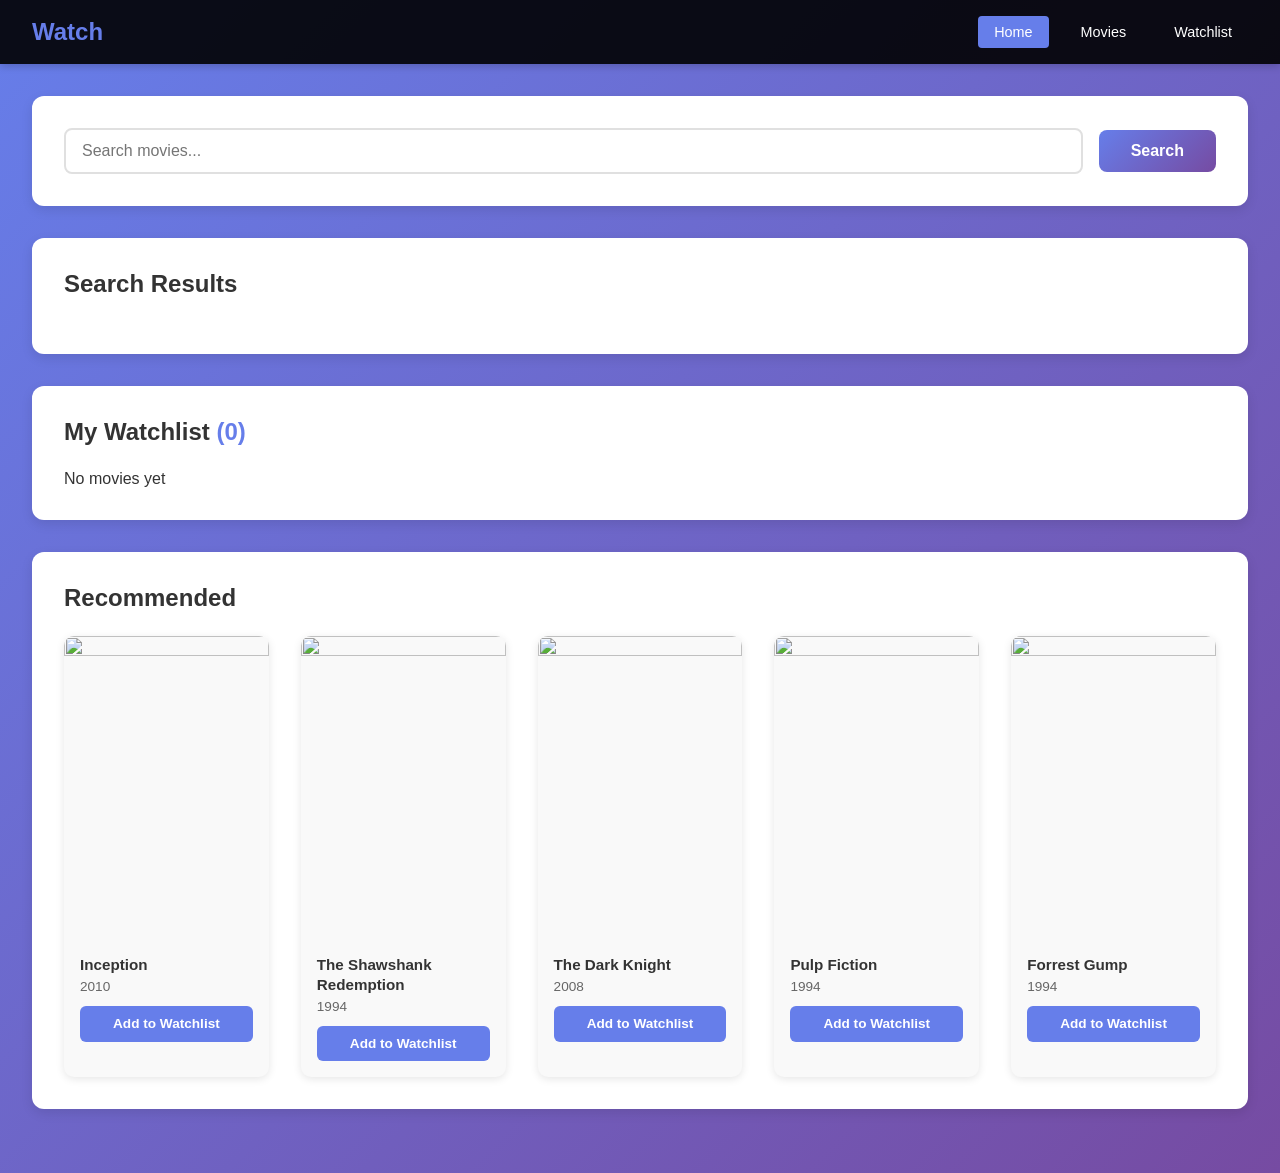
==== index.html @ d04237ae "update movie watchlist styles and functionality" ====
<!DOCTYPE html>
<html lang="en">
<head>
    <meta charset="UTF-8">
    <meta name="viewport" content="width=device-width, initial-scale=1.0">
    <title>Movie Watchlist</title>
    <link rel="stylesheet" href="style.css">
</head>
<body>

<nav id="navbar">
    <h1>Watch</h1>
    <div class="nav-left">
        <a class="nav-link active">Home</a>
        <a class="nav-link">Movies</a>
        <a class="nav-link">Watchlist</a>
    </div>
</nav>

<main class="content">
    <div class="search-section">
        <input type="text" id="searchInput" placeholder="Search movies...">
        <button id="searchBtn">Search</button>
    </div>

    <section>
        <h2>Search Results</h2>
        <div id="movieResultsContainer"></div>
    </section>

    <section>
        <h2>My Watchlist <span id="watchlistCount"></span></h2>
        <div id="watchlistContainer"></div>
    </section>

    <section>
        <h2>Recommended</h2>
        <div id="recommendedRow"></div>
    </section>
</main>

<div id="toast" class="toast">Added</div>

<script src="script.js"></script>

</body>
</html>
---- style.css ----
* {
    margin: 0;
    padding: 0;
    box-sizing: border-box;
}

body {
    font-family: Arial, sans-serif;
    background: linear-gradient(135deg, #667eea, #764ba2);
    color: #333;
    min-height: 100vh;
}

.hidden {
    display: none !important;
}

/* navbar */
#navbar {
    background: rgba(0, 0, 0, 0.9);
    padding: 1rem;
    display: flex;
    align-items: center;
    justify-content: space-between;
    gap: 1rem;
    box-shadow: 0 2px 8px rgba(0, 0, 0, 0.2);
    position: sticky;
    top: 0;
    z-index: 100;
    flex-wrap: wrap;
}

#navbar h1 {
    color: #667eea;
    font-size: 1.5rem;
    font-weight: bold;
}

.nav-left {
    display: flex;
    gap: 1rem;
    flex-wrap: wrap;
}

.nav-link {
    color: white;
    background: transparent;
    border: none;
    padding: 0.5rem 1rem;
    border-radius: 4px;
    cursor: pointer;
    font-size: 0.9rem;
    font-weight: 500;
    transition: 0.3s ease;
}

.nav-link:hover,
.nav-link.active {
    background: #667eea;
}

/* main content */
main.content {
    max-width: 1400px;
    width: 100%;
    margin: 0 auto;
    padding: 1rem;
}

/* search section */
.search-section {
    background: white;
    padding: 1.5rem;
    border-radius: 12px;
    box-shadow: 0 4px 12px rgba(0, 0, 0, 0.1);
    margin-bottom: 2rem;
    display: flex;
    flex-direction: column;
    gap: 1rem;
}

#searchInput {
    width: 100%;
    padding: 0.75rem 1rem;
    border: 2px solid #e0e0e0;
    border-radius: 8px;
    font-size: 1rem;
}

#searchInput:focus {
    outline: none;
    border-color: #667eea;
}

#searchBtn {
    width: 100%;
    padding: 0.875rem 1.5rem;
    background: linear-gradient(135deg, #667eea, #764ba2);
    color: white;
    border: none;
    border-radius: 8px;
    font-size: 1rem;
    font-weight: 600;
    cursor: pointer;
}

#searchBtn:hover {
    opacity: 0.9;
}

/* loading spinner */
.loading-spinner {
    display: flex;
    flex-direction: column;
    align-items: center;
    gap: 1rem;
    padding: 2rem;
}

.spinner {
    width: 40px;
    height: 40px;
    border: 4px solid #f0f0f0;
    border-top-color: #667eea;
    border-radius: 50%;
    animation: spin 1s linear infinite;
}

@keyframes spin {
    to { transform: rotate(360deg); }
}

.loading-spinner p {
    color: #888;
}

/* error message */
.error-message {
    background: #fee;
    color: #c33;
    padding: 1rem;
    border-radius: 8px;
    border-left: 4px solid #c33;
}

/* sections */
section {
    background: white;
    padding: 1.5rem;
    border-radius: 12px;
    box-shadow: 0 4px 12px rgba(0, 0, 0, 0.1);
    margin-bottom: 2rem;
}

section h2 {
    font-size: 1.5rem;
    color: #333;
    margin-bottom: 1.5rem;
    font-weight: 600;
}

#watchlistCount {
    color: #667eea;
}

/* movie grid */
#movieResultsContainer,
#watchlistContainer,
#recommendedRow {
    display: grid;
    grid-template-columns: repeat(auto-fill, minmax(150px, 1fr));
    gap: 1.5rem;
}

/* movie card */
.movie-card {
    background: #f9f9f9;
    border-radius: 10px;
    overflow: hidden;
    box-shadow: 0 2px 8px rgba(0, 0, 0, 0.1);
    transition: 0.3s ease;
    display: flex;
    flex-direction: column;
}

.movie-card:hover {
    transform: translateY(-5px);
    box-shadow: 0 8px 20px rgba(0, 0, 0, 0.15);
}

.movie-card img {
    width: 100%;
    aspect-ratio: 2 / 3;
    object-fit: cover;
}

.movie-card h3 {
    padding: 0.75rem 1rem 0;
    color: #333;
    font-size: 0.95rem;
    line-height: 1.3;
    font-weight: bold;
}

.movie-card p {
    padding: 0 1rem;
    color: #666;
    font-size: 0.85rem;
    margin-top: 0.25rem;
}

.movie-card button {
    margin: 0.75rem 1rem 1rem;
    padding: 0.65rem;
    background: #667eea;
    color: white;
    border: none;
    border-radius: 6px;
    font-size: 0.85rem;
    font-weight: 600;
    cursor: pointer;
}

.movie-card button:hover:not(:disabled) {
    background: #5a67d8;
}

.movie-card button:disabled {
    background: #ccc;
    cursor: not-allowed;
}

/* toast notification */
.toast {
    position: fixed;
    bottom: 1rem;
    right: 1rem;
    left: 1rem;
    background: #333;
    color: white;
    padding: 0.75rem;
    border-radius: 8px;
    text-align: center;
    font-weight: 600;
    opacity: 0;
    pointer-events: none;
    z-index: 1000;
    transition: opacity 0.3s;
}

.toast.show {
    opacity: 1;
}

/* responsive - tablet */
@media (min-width: 768px) {
    #navbar {
        padding: 1rem 2rem;
    }
    
    main.content {
        padding: 1.5rem;
    }
    
    .search-section {
        flex-direction: row;
        align-items: center;
        padding: 1.5rem;
    }
    
    #searchInput {
        margin-bottom: 0;
    }
    
    #searchBtn {
        width: auto;
        padding: 0.75rem 2rem;
    }
    
    #movieResultsContainer,
    #watchlistContainer,
    #recommendedRow {
        grid-template-columns: repeat(auto-fill, minmax(180px, 1fr));
        gap: 1.5rem;
    }
    
    .toast {
        bottom: 1.5rem;
        right: 1.5rem;
        left: auto;
        padding: 0.75rem 1.5rem;
    }
}

/* responsive - desktop */
@media (min-width: 1024px) {
    main.content {
        padding: 2rem;
    }
    
    .search-section {
        padding: 2rem;
    }
    
    section {
        padding: 2rem;
    }
    
    #movieResultsContainer,
    #watchlistContainer,
    #recommendedRow {
        grid-template-columns: repeat(auto-fill, minmax(200px, 1fr));
        gap: 2rem;
    }
}

/* responsive - mobile */
@media (max-width: 480px) {
    #navbar h1 {
        font-size: 1.2rem;
    }
    
    .nav-link {
        padding: 0.4rem 0.8rem;
        font-size: 0.8rem;
    }
    
    main.content {
        padding: 0.75rem;
    }
    
    .search-section {
        padding: 1rem;
    }
    
    section {
        padding: 1rem;
    }
    
    section h2 {
        font-size: 1.2rem;
        margin-bottom: 1rem;
    }
    
    #movieResultsContainer,
    #watchlistContainer,
    #recommendedRow {
        grid-template-columns: repeat(auto-fill, minmax(130px, 1fr));
        gap: 1rem;
    }
    
    .movie-card h3 {
        font-size: 0.8rem;
        padding: 0.5rem 0.5rem 0;
    }
    
    .movie-card p {
        font-size: 0.7rem;
        padding: 0 0.5rem;
    }
    
    .movie-card button {
        margin: 0.5rem;
        padding: 0.5rem;
        font-size: 0.7rem;
    }
}
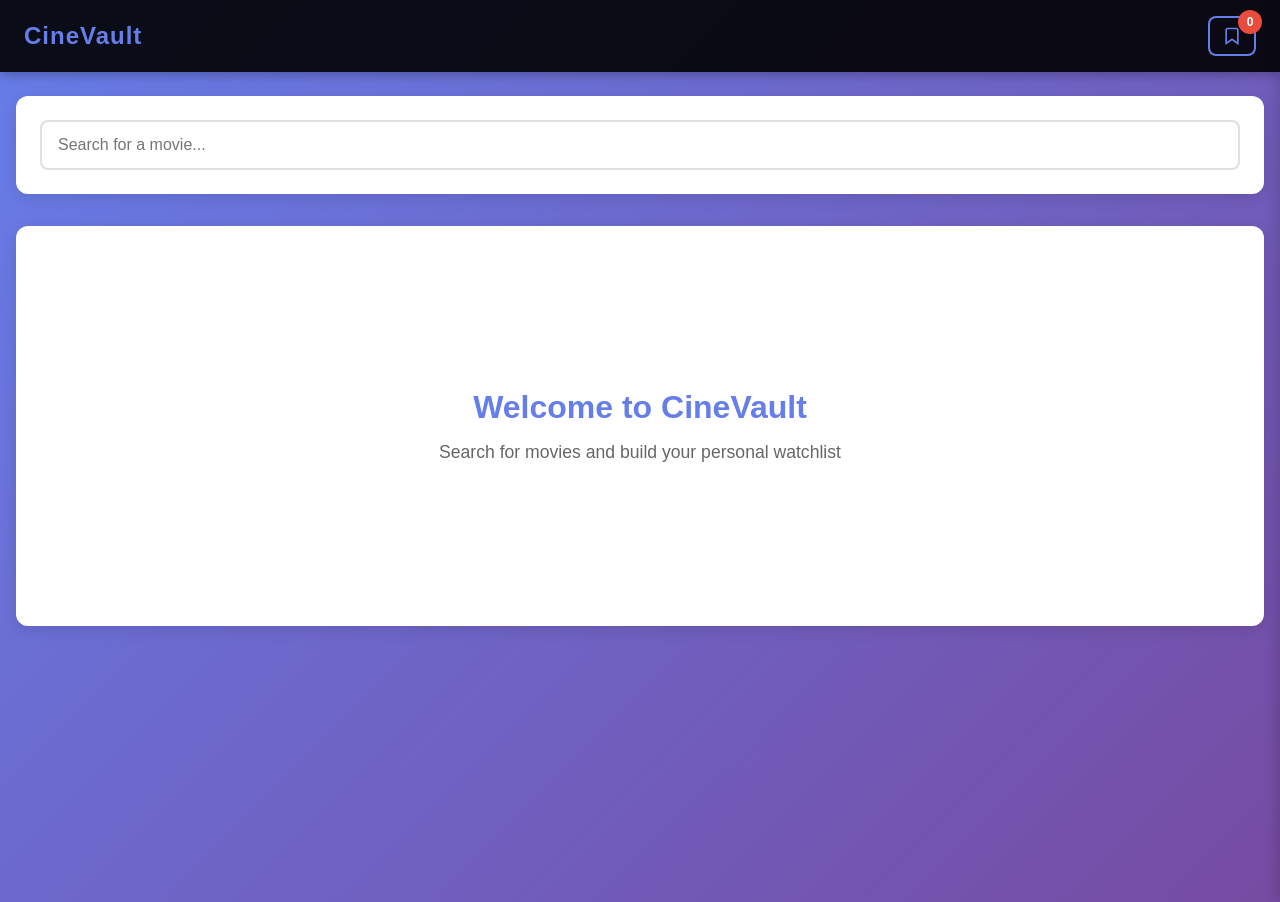
==== commit 9448b925: "update: improve html, css and javascript functionality" ====
--- a/index.html
+++ b/index.html
@@ -3,45 +3,156 @@
 <head>
     <meta charset="UTF-8">
     <meta name="viewport" content="width=device-width, initial-scale=1.0">
-    <title>Movie Watchlist</title>
+    <title>CineVault - Movie Watchlist</title>
     <link rel="stylesheet" href="style.css">
 </head>
 <body>
 
+<!-- Navigation Bar -->
 <nav id="navbar">
-    <h1>Watch</h1>
-    <div class="nav-left">
-        <a class="nav-link active">Home</a>
-        <a class="nav-link">Movies</a>
-        <a class="nav-link">Watchlist</a>
+    <div class="nav-container">
+        <h1 class="logo">CineVault</h1>
+        <button id="wlNavBtn" class="nav-wl-btn" title="Open Watchlist">
+            <svg viewBox="0 0 24 24" fill="none" stroke="currentColor" stroke-width="2" width="20" height="20">
+                <path d="M19 21l-7-5-7 5V5a2 2 0 0 1 2-2h10a2 2 0 0 1 2 2z"/>
+            </svg>
+            <span id="navWlCount" class="wl-badge">0</span>
+        </button>
     </div>
 </nav>
 
-<main class="content">
-    <div class="search-section">
-        <input type="text" id="searchInput" placeholder="Search movies...">
-        <button id="searchBtn">Search</button>
+<!-- Mobile Backdrop -->
+<div id="mobBackdrop" class="hidden"></div>
+
+<!-- Main Content -->
+<main class="container">
+    <!-- Search Section -->
+    <div class="search-wrap">
+        <div class="search-box">
+            <input type="text" id="searchInput" placeholder="Search for a movie..." />
+            <button id="clearBtn" class="clear-btn hidden" title="Clear search">✕</button>
+        </div>
+        
+        <!-- Results Bar with Sort -->
+        <div id="resultsBar" class="results-bar hidden">
+            <span id="resultsCount"></span>
+            <select id="sortSelect" class="sort-select">
+                <option value="default">Default</option>
+                <option value="year-desc">Newest First</option>
+                <option value="year-asc">Oldest First</option>
+                <option value="az">A → Z</option>
+                <option value="za">Z → A</option>
+            </select>
+        </div>
     </div>
 
-    <section>
-        <h2>Search Results</h2>
-        <div id="movieResultsContainer"></div>
-    </section>
+    <!-- Loader -->
+    <div id="loader" class="loader hidden">
+        <div class="spinner"></div>
+        <p>Loading...</p>
+    </div>
 
-    <section>
-        <h2>My Watchlist <span id="watchlistCount"></span></h2>
-        <div id="watchlistContainer"></div>
-    </section>
+    <!-- Error Box -->
+    <div id="errorBox" class="error-box hidden">
+        <p id="errorText"></p>
+    </div>
 
-    <section>
-        <h2>Recommended</h2>
-        <div id="recommendedRow"></div>
-    </section>
+    <!-- Landing Wrap (Welcome content) -->
+    <div id="landingWrap" class="landing-wrap">
+        <div class="landing-content">
+            <h2>Welcome to CineVault</h2>
+            <p>Search for movies and build your personal watchlist</p>
+        </div>
+    </div>
+
+    <!-- No Results Message -->
+    <div id="noResults" class="no-results hidden">
+        <p>No movies found. Try searching for something else.</p>
+    </div>
+
+    <!-- Movies Grid -->
+    <div id="moviesGrid" class="movies-grid"></div>
 </main>
 
-<div id="toast" class="toast">Added</div>
+<!-- Watchlist Sidebar -->
+<aside id="wlSidebar" class="wl-sidebar">
+    <div class="wl-header">
+        <h2>My Watchlist <span id="wlCount" class="count">0</span></h2>
+        <button class="close-btn" onclick="document.getElementById('wlNavBtn').click()" title="Close">✕</button>
+    </div>
+    
+    <div id="wlEmptyState" class="wl-empty-state">
+        <p>🎬</p>
+        <p>No movies in your watchlist yet</p>
+    </div>
+
+    <ul id="wlList" class="wl-list"></ul>
+
+    <div id="wlActions" class="wl-actions hidden">
+        <button id="randomBtn" class="btn btn-secondary">🎲 Random Pick</button>
+        <button id="clearAllBtn" class="btn btn-danger">Clear All</button>
+    </div>
+</aside>
+
+<!-- Detail Modal -->
+<div id="detailOverlay" class="modal-overlay hidden">
+    <div class="modal modal-lg">
+        <!-- Skeleton Loader -->
+        <div id="detailSkeleton" class="detail-skeleton">
+            <div class="skeleton skeleton-poster"></div>
+            <div class="skeleton skeleton-title"></div>
+            <div class="skeleton skeleton-text"></div>
+        </div>
+
+        <!-- Detail Body -->
+        <div id="detailBody" class="detail-body hidden">
+            <button id="detailCloseBtn" class="modal-close" title="Close">✕</button>
+            
+            <div class="detail-header">
+                <img id="dPoster" class="detail-poster" alt="Movie Poster" />
+                <div class="detail-info">
+                    <h2 id="dTitle"></h2>
+                    <div id="dChips" class="chips"></div>
+                </div>
+            </div>
+
+            <div id="dScoreRow" class="score-row"></div>
+
+            <div class="detail-section">
+                <h3>Genres</h3>
+                <div id="dGenres" class="genres"></div>
+            </div>
+
+            <div class="detail-section">
+                <h3>Plot</h3>
+                <p id="dPlot" class="plot"></p>
+            </div>
+
+            <div id="dCrew" class="crew-section"></div>
+
+            <div class="detail-actions">
+                <button id="detailWlBtn" class="btn btn-primary">Add to Watchlist</button>
+            </div>
+        </div>
+    </div>
+</div>
+
+<!-- Random Movie Modal -->
+<div id="randomOverlay" class="modal-overlay hidden">
+    <div class="modal modal-sm">
+        <button id="randomCloseBtn" class="modal-close" title="Close">✕</button>
+        <div class="random-content">
+            <img id="rPoster" class="random-poster" alt="Movie Poster" />
+            <h2 id="rTitle"></h2>
+            <p id="rYear" class="year"></p>
+            <div class="random-actions">
+                <button id="randomAgainBtn" class="btn btn-secondary">Try Another</button>
+                <button class="btn btn-primary" onclick="document.getElementById('detailOverlay').classList.contains('hidden') || document.getElementById('randomCloseBtn').click()">Details</button>
+            </div>
+        </div>
+    </div>
+</div>
 
 <script src="script.js"></script>
-
 </body>
 </html>
--- a/style.css
+++ b/style.css
@@ -4,124 +4,220 @@
     box-sizing: border-box;
 }
 
+:root {
+    --primary: #667eea;
+    --secondary: #764ba2;
+    --dark: #1a1a1a;
+    --light: #f5f5f5;
+    --border: #e0e0e0;
+    --text: #333;
+    --text-light: #666;
+    --danger: #e74c3c;
+    --success: #27ae60;
+}
+
+html {
+    scroll-behavior: smooth;
+}
+
 body {
-    font-family: Arial, sans-serif;
-    background: linear-gradient(135deg, #667eea, #764ba2);
-    color: #333;
+    font-family: -apple-system, BlinkMacSystemFont, 'Segoe UI', Roboto, 'Helvetica Neue', Arial, sans-serif;
+    background: linear-gradient(135deg, var(--primary), var(--secondary));
+    color: var(--text);
     min-height: 100vh;
+    overflow-x: hidden;
 }
 
 .hidden {
     display: none !important;
 }
 
-/* navbar */
+/* ========== NAVBAR ========== */
 #navbar {
     background: rgba(0, 0, 0, 0.9);
-    padding: 1rem;
-    display: flex;
-    align-items: center;
-    justify-content: space-between;
-    gap: 1rem;
-    box-shadow: 0 2px 8px rgba(0, 0, 0, 0.2);
+    padding: 1rem 1.5rem;
+    box-shadow: 0 2px 12px rgba(0, 0, 0, 0.3);
     position: sticky;
     top: 0;
     z-index: 100;
-    flex-wrap: wrap;
-}
-
-#navbar h1 {
-    color: #667eea;
+}
+
+.nav-container {
+    max-width: 1400px;
+    margin: 0 auto;
+    display: flex;
+    align-items: center;
+    justify-content: space-between;
+}
+
+.logo {
+    color: var(--primary);
     font-size: 1.5rem;
     font-weight: bold;
-}
-
-.nav-left {
-    display: flex;
-    gap: 1rem;
-    flex-wrap: wrap;
-}
-
-.nav-link {
+    letter-spacing: 1px;
+}
+
+.nav-wl-btn {
+    background: transparent;
+    border: 2px solid var(--primary);
+    color: var(--primary);
+    padding: 0.5rem 0.75rem;
+    border-radius: 8px;
+    cursor: pointer;
+    display: flex;
+    align-items: center;
+    gap: 0.5rem;
+    font-weight: 600;
+    transition: all 0.3s ease;
+    position: relative;
+}
+
+.nav-wl-btn:hover {
+    background: var(--primary);
     color: white;
-    background: transparent;
-    border: none;
-    padding: 0.5rem 1rem;
-    border-radius: 4px;
-    cursor: pointer;
-    font-size: 0.9rem;
-    font-weight: 500;
-    transition: 0.3s ease;
-}
-
-.nav-link:hover,
-.nav-link.active {
-    background: #667eea;
-}
-
-/* main content */
-main.content {
+}
+
+.wl-badge {
+    position: absolute;
+    top: -8px;
+    right: -8px;
+    background: var(--danger);
+    color: white;
+    border-radius: 50%;
+    width: 24px;
+    height: 24px;
+    display: flex;
+    align-items: center;
+    justify-content: center;
+    font-size: 0.75rem;
+    font-weight: bold;
+}
+
+/* ========== MOBILE BACKDROP ========== */
+#mobBackdrop {
+    position: fixed;
+    top: 0;
+    left: 0;
+    right: 0;
+    bottom: 0;
+    background: rgba(0, 0, 0, 0.5);
+    z-index: 200;
+    display: none;
+}
+
+#mobBackdrop:not(.hidden) {
+    display: block;
+}
+
+/* ========== MAIN CONTAINER ========== */
+.container {
     max-width: 1400px;
-    width: 100%;
     margin: 0 auto;
-    padding: 1rem;
-}
-
-/* search section */
-.search-section {
+    padding: 1.5rem 1rem;
+    min-height: calc(100vh - 70px);
+}
+
+/* ========== SEARCH SECTION ========== */
+.search-wrap {
     background: white;
     padding: 1.5rem;
     border-radius: 12px;
-    box-shadow: 0 4px 12px rgba(0, 0, 0, 0.1);
+    box-shadow: 0 4px 16px rgba(0, 0, 0, 0.1);
     margin-bottom: 2rem;
-    display: flex;
-    flex-direction: column;
-    gap: 1rem;
+}
+
+.search-box {
+    position: relative;
+    display: flex;
+    gap: 0.5rem;
+    align-items: center;
 }
 
 #searchInput {
-    width: 100%;
-    padding: 0.75rem 1rem;
-    border: 2px solid #e0e0e0;
+    flex: 1;
+    padding: 0.875rem 1rem;
+    border: 2px solid var(--border);
     border-radius: 8px;
     font-size: 1rem;
+    font-family: inherit;
+    transition: border-color 0.3s;
 }
 
 #searchInput:focus {
     outline: none;
-    border-color: #667eea;
-}
-
-#searchBtn {
-    width: 100%;
-    padding: 0.875rem 1.5rem;
-    background: linear-gradient(135deg, #667eea, #764ba2);
-    color: white;
+    border-color: var(--primary);
+    box-shadow: 0 0 0 3px rgba(102, 126, 234, 0.1);
+}
+
+.clear-btn {
+    background: transparent;
     border: none;
-    border-radius: 8px;
-    font-size: 1rem;
+    color: var(--text-light);
+    font-size: 1.25rem;
+    cursor: pointer;
+    padding: 0.5rem;
+    border-radius: 4px;
+    transition: all 0.3s;
+}
+
+.clear-btn:hover {
+    background: var(--light);
+    color: var(--text);
+}
+
+/* ========== RESULTS BAR ========== */
+.results-bar {
+    display: flex;
+    justify-content: space-between;
+    align-items: center;
+    gap: 1rem;
+    margin-top: 1rem;
+    padding-top: 1rem;
+    border-top: 1px solid var(--border);
+}
+
+#resultsCount {
+    color: var(--text-light);
+}
+
+#resultsCount strong {
+    color: var(--primary);
     font-weight: 600;
+}
+
+.sort-select {
+    padding: 0.625rem 0.875rem;
+    border: 2px solid var(--border);
+    border-radius: 6px;
+    background: white;
+    color: var(--text);
     cursor: pointer;
-}
-
-#searchBtn:hover {
-    opacity: 0.9;
-}
-
-/* loading spinner */
-.loading-spinner {
+    font-family: inherit;
+    font-size: 0.95rem;
+    transition: border-color 0.3s;
+}
+
+.sort-select:hover,
+.sort-select:focus {
+    border-color: var(--primary);
+    outline: none;
+}
+
+/* ========== LOADER ========== */
+#loader {
     display: flex;
     flex-direction: column;
     align-items: center;
+    justify-content: center;
     gap: 1rem;
-    padding: 2rem;
+    padding: 3rem;
 }
 
 .spinner {
-    width: 40px;
-    height: 40px;
-    border: 4px solid #f0f0f0;
-    border-top-color: #667eea;
+    width: 48px;
+    height: 48px;
+    border: 4px solid rgba(102, 126, 234, 0.2);
+    border-top-color: var(--primary);
     border-radius: 50%;
     animation: spin 1s linear infinite;
 }
@@ -130,238 +226,809 @@
     to { transform: rotate(360deg); }
 }
 
-.loading-spinner p {
-    color: #888;
-}
-
-/* error message */
-.error-message {
+/* ========== ERROR BOX ========== */
+.error-box {
     background: #fee;
     color: #c33;
     padding: 1rem;
     border-radius: 8px;
     border-left: 4px solid #c33;
-}
-
-/* sections */
-section {
+    margin-bottom: 1.5rem;
+}
+
+/* ========== LANDING WRAP ========== */
+.landing-wrap {
+    display: flex;
+    align-items: center;
+    justify-content: center;
+    min-height: 400px;
     background: white;
-    padding: 1.5rem;
     border-radius: 12px;
-    box-shadow: 0 4px 12px rgba(0, 0, 0, 0.1);
-    margin-bottom: 2rem;
-}
-
-section h2 {
-    font-size: 1.5rem;
-    color: #333;
-    margin-bottom: 1.5rem;
-    font-weight: 600;
-}
-
-#watchlistCount {
-    color: #667eea;
-}
-
-/* movie grid */
-#movieResultsContainer,
-#watchlistContainer,
-#recommendedRow {
+    box-shadow: 0 4px 16px rgba(0, 0, 0, 0.1);
+}
+
+.landing-content {
+    text-align: center;
+}
+
+.landing-content h2 {
+    font-size: 2rem;
+    color: var(--primary);
+    margin-bottom: 1rem;
+}
+
+.landing-content p {
+    font-size: 1.1rem;
+    color: var(--text-light);
+}
+
+/* ========== NO RESULTS ========== */
+.no-results {
+    background: white;
+    border-radius: 12px;
+    box-shadow: 0 4px 16px rgba(0, 0, 0, 0.1);
+    padding: 2rem;
+    text-align: center;
+    color: var(--text-light);
+}
+
+/* ========== MOVIES GRID ========== */
+.movies-grid {
     display: grid;
-    grid-template-columns: repeat(auto-fill, minmax(150px, 1fr));
+    grid-template-columns: repeat(auto-fill, minmax(180px, 1fr));
     gap: 1.5rem;
-}
-
-/* movie card */
+    animation: fadeIn 0.3s ease;
+}
+
+@keyframes fadeIn {
+    from { opacity: 0; }
+    to { opacity: 1; }
+}
+
+/* ========== MOVIE CARD ========== */
 .movie-card {
-    background: #f9f9f9;
+    background: white;
     border-radius: 10px;
     overflow: hidden;
     box-shadow: 0 2px 8px rgba(0, 0, 0, 0.1);
-    transition: 0.3s ease;
+    transition: all 0.3s ease;
     display: flex;
     flex-direction: column;
+    animation: cardSlideUp 0.4s ease backwards;
+}
+
+.movie-card[style*="animation-delay"] {
+    animation: cardSlideUp 0.4s ease backwards;
+}
+
+@keyframes cardSlideUp {
+    from {
+        opacity: 0;
+        transform: translateY(20px);
+    }
+    to {
+        opacity: 1;
+        transform: translateY(0);
+    }
 }
 
 .movie-card:hover {
-    transform: translateY(-5px);
-    box-shadow: 0 8px 20px rgba(0, 0, 0, 0.15);
-}
-
-.movie-card img {
+    transform: translateY(-8px);
+    box-shadow: 0 12px 24px rgba(0, 0, 0, 0.15);
+}
+
+.movie-card.saved .card-bookmark-btn svg {
+    fill: currentColor;
+}
+
+.card-poster-wrap {
+    position: relative;
+    overflow: hidden;
+    background: var(--light);
+    aspect-ratio: 2 / 3;
+}
+
+.card-poster {
     width: 100%;
-    aspect-ratio: 2 / 3;
+    height: 100%;
     object-fit: cover;
 }
 
-.movie-card h3 {
-    padding: 0.75rem 1rem 0;
-    color: #333;
+.no-poster-box {
+    width: 100%;
+    height: 100%;
+    display: flex;
+    flex-direction: column;
+    align-items: center;
+    justify-content: center;
+    background: #f0f0f0;
+    color: var(--text-light);
+    font-size: 2rem;
+    gap: 0.5rem;
+}
+
+.no-poster-box span {
+    font-size: 2.5rem;
+}
+
+.no-poster-box p {
+    font-size: 0.85rem;
+}
+
+.card-bookmark-btn {
+    position: absolute;
+    top: 8px;
+    right: 8px;
+    background: rgba(255, 255, 255, 0.9);
+    border: none;
+    width: 36px;
+    height: 36px;
+    border-radius: 50%;
+    display: flex;
+    align-items: center;
+    justify-content: center;
+    cursor: pointer;
+    color: var(--primary);
+    transition: all 0.3s;
+    backdrop-filter: blur(4px);
+}
+
+.card-bookmark-btn:hover {
+    background: white;
+    transform: scale(1.1);
+}
+
+.card-body {
+    padding: 0.875rem;
+    display: flex;
+    flex-direction: column;
+    gap: 0.5rem;
+    flex: 1;
+}
+
+.card-title {
     font-size: 0.95rem;
+    font-weight: 600;
+    color: var(--text);
     line-height: 1.3;
-    font-weight: bold;
-}
-
-.movie-card p {
-    padding: 0 1rem;
-    color: #666;
+    display: -webkit-box;
+    -webkit-line-clamp: 2;
+    -webkit-box-orient: vertical;
+    overflow: hidden;
+}
+
+.card-year {
     font-size: 0.85rem;
-    margin-top: 0.25rem;
-}
-
-.movie-card button {
-    margin: 0.75rem 1rem 1rem;
-    padding: 0.65rem;
-    background: #667eea;
-    color: white;
+    color: var(--text-light);
+}
+
+.card-actions {
+    display: flex;
+    gap: 0.5rem;
+    margin-top: auto;
+}
+
+.btn-card-details,
+.btn-card-save {
+    flex: 1;
+    padding: 0.625rem 0.5rem;
     border: none;
     border-radius: 6px;
+    font-size: 0.8rem;
+    font-weight: 600;
+    cursor: pointer;
+    transition: all 0.3s;
+}
+
+.btn-card-details {
+    background: var(--light);
+    color: var(--text);
+}
+
+.btn-card-details:hover {
+    background: var(--border);
+}
+
+.btn-card-save {
+    background: var(--primary);
+    color: white;
+}
+
+.btn-card-save:hover {
+    background: var(--secondary);
+}
+
+/* ========== WATCHLIST SIDEBAR ========== */
+.wl-sidebar {
+    position: fixed;
+    top: 0;
+    right: -350px;
+    width: 350px;
+    height: 100%;
+    background: white;
+    box-shadow: -4px 0 12px rgba(0, 0, 0, 0.15);
+    z-index: 250;
+    display: flex;
+    flex-direction: column;
+    transition: right 0.3s ease;
+    overflow-y: auto;
+    padding-bottom: 1rem;
+}
+
+.wl-sidebar.open {
+    right: 0;
+}
+
+.wl-header {
+    display: flex;
+    justify-content: space-between;
+    align-items: center;
+    padding: 1.5rem;
+    border-bottom: 1px solid var(--border);
+    background: var(--light);
+    position: sticky;
+    top: 0;
+    z-index: 10;
+}
+
+.wl-header h2 {
+    font-size: 1.2rem;
+    color: var(--text);
+}
+
+.count {
+    background: var(--primary);
+    color: white;
+    padding: 0.25rem 0.625rem;
+    border-radius: 12px;
+    font-size: 0.85rem;
+}
+
+.close-btn {
+    background: transparent;
+    border: none;
+    font-size: 1.5rem;
+    cursor: pointer;
+    color: var(--text-light);
+    padding: 0;
+    display: none;
+}
+
+.wl-empty-state {
+    display: flex;
+    flex-direction: column;
+    align-items: center;
+    justify-content: center;
+    color: var(--text-light);
+    padding: 2rem 1rem;
+    text-align: center;
+}
+
+.wl-empty-state p:first-child {
+    font-size: 3rem;
+    margin-bottom: 0.5rem;
+}
+
+.wl-list {
+    list-style: none;
+    flex: 1;
+    overflow-y: auto;
+    padding: 0;
+}
+
+.wl-item {
+    display: flex;
+    gap: 0.875rem;
+    padding: 0.875rem 1rem;
+    border-bottom: 1px solid var(--border);
+    transition: background 0.3s;
+}
+
+.wl-item:hover {
+    background: var(--light);
+}
+
+.wl-thumb,
+.wl-thumb-ph {
+    width: 50px;
+    height: 75px;
+    border-radius: 6px;
+    object-fit: cover;
+    background: #ddd;
+}
+
+.wl-thumb-ph {
+    display: flex;
+    align-items: center;
+    justify-content: center;
+    font-size: 1.5rem;
+    background: var(--light);
+}
+
+.wl-item-info {
+    flex: 1;
+    display: flex;
+    flex-direction: column;
+    gap: 0.25rem;
+}
+
+.wl-item-title {
+    font-size: 0.9rem;
+    font-weight: 600;
+    color: var(--text);
+    overflow: hidden;
+    text-overflow: ellipsis;
+    white-space: nowrap;
+}
+
+.wl-item-year {
+    font-size: 0.8rem;
+    color: var(--text-light);
+}
+
+.wl-item-del {
+    background: transparent;
+    border: none;
+    color: var(--text-light);
+    font-size: 1.2rem;
+    cursor: pointer;
+    padding: 0.25rem 0.5rem;
+    transition: color 0.3s;
+}
+
+.wl-item-del:hover {
+    color: var(--danger);
+}
+
+.wl-actions {
+    padding: 1rem;
+    display: flex;
+    flex-direction: column;
+    gap: 0.75rem;
+    border-top: 1px solid var(--border);
+    background: var(--light);
+    margin-top: auto;
+}
+
+/* ========== BUTTONS ========== */
+.btn {
+    padding: 0.75rem 1.5rem;
+    border: none;
+    border-radius: 8px;
+    font-size: 0.95rem;
+    font-weight: 600;
+    cursor: pointer;
+    transition: all 0.3s;
+    font-family: inherit;
+    display: flex;
+    align-items: center;
+    justify-content: center;
+    gap: 0.5rem;
+}
+
+.btn-primary {
+    background: var(--primary);
+    color: white;
+}
+
+.btn-primary:hover {
+    background: var(--secondary);
+    transform: translateY(-2px);
+    box-shadow: 0 4px 12px rgba(102, 126, 234, 0.3);
+}
+
+.btn-secondary {
+    background: #e0e0e0;
+    color: var(--text);
+}
+
+.btn-secondary:hover {
+    background: #d0d0d0;
+}
+
+.btn-danger {
+    background: var(--danger);
+    color: white;
+}
+
+.btn-danger:hover {
+    background: #c0392b;
+}
+
+/* ========== MODAL ========== */
+.modal-overlay {
+    position: fixed;
+    top: 0;
+    left: 0;
+    right: 0;
+    bottom: 0;
+    background: rgba(0, 0, 0, 0.6);
+    display: flex;
+    align-items: center;
+    justify-content: center;
+    z-index: 300;
+    padding: 1rem;
+    animation: fadeIn 0.3s ease;
+}
+
+.modal {
+    background: white;
+    border-radius: 12px;
+    position: relative;
+    max-height: 90vh;
+    overflow-y: auto;
+    animation: slideUp 0.3s ease;
+}
+
+.modal-lg {
+    width: 100%;
+    max-width: 600px;
+}
+
+.modal-sm {
+    width: 100%;
+    max-width: 350px;
+}
+
+@keyframes slideUp {
+    from {
+        opacity: 0;
+        transform: translateY(30px);
+    }
+    to {
+        opacity: 1;
+        transform: translateY(0);
+    }
+}
+
+.modal-close {
+    position: absolute;
+    top: 1rem;
+    right: 1rem;
+    background: transparent;
+    border: none;
+    font-size: 1.75rem;
+    color: var(--text-light);
+    cursor: pointer;
+    z-index: 10;
+    padding: 0.25rem 0.5rem;
+    transition: color 0.3s;
+}
+
+.modal-close:hover {
+    color: var(--text);
+}
+
+/* ========== DETAIL SKELETON ========== */
+.detail-skeleton {
+    padding: 2rem;
+    display: flex;
+    gap: 1.5rem;
+}
+
+.skeleton {
+    background: linear-gradient(90deg, #f0f0f0, #e0e0e0, #f0f0f0);
+    background-size: 200% 100%;
+    animation: skeletonLoading 1.5s infinite;
+    border-radius: 6px;
+}
+
+@keyframes skeletonLoading {
+    0% { background-position: 200% 0; }
+    100% { background-position: -200% 0; }
+}
+
+.skeleton-poster {
+    width: 120px;
+    height: 180px;
+    flex-shrink: 0;
+}
+
+.skeleton-title {
+    height: 24px;
+    width: 200px;
+}
+
+.skeleton-text {
+    height: 16px;
+    width: 100%;
+    margin-top: 1rem;
+}
+
+/* ========== DETAIL BODY ========== */
+.detail-body {
+    padding: 2rem;
+}
+
+.detail-header {
+    display: flex;
+    gap: 1.5rem;
+    margin-bottom: 2rem;
+}
+
+.detail-poster {
+    width: 120px;
+    height: 180px;
+    border-radius: 8px;
+    object-fit: cover;
+    box-shadow: 0 4px 12px rgba(0, 0, 0, 0.15);
+}
+
+.detail-info {
+    flex: 1;
+}
+
+.detail-info h2 {
+    font-size: 1.75rem;
+    color: var(--text);
+    margin-bottom: 0.75rem;
+}
+
+.chips {
+    display: flex;
+    flex-wrap: wrap;
+    gap: 0.5rem;
+}
+
+.chip {
+    background: var(--light);
+    color: var(--text);
+    padding: 0.375rem 0.875rem;
+    border-radius: 20px;
+    font-size: 0.85rem;
+    border: 1px solid var(--border);
+}
+
+.score-row {
+    display: grid;
+    grid-template-columns: repeat(auto-fit, minmax(150px, 1fr));
+    gap: 1rem;
+    margin-bottom: 1.5rem;
+}
+
+.score-box {
+    background: var(--light);
+    padding: 1rem;
+    border-radius: 8px;
+    border: 1px solid var(--border);
+    text-align: center;
+}
+
+.score-source {
+    display: block;
+    font-size: 0.85rem;
+    color: var(--text-light);
+    margin-bottom: 0.25rem;
+}
+
+.score-val {
+    display: block;
+    font-size: 1.3rem;
+    font-weight: bold;
+    color: var(--primary);
+}
+
+.detail-section {
+    margin-bottom: 1.5rem;
+}
+
+.detail-section h3 {
+    font-size: 1.1rem;
+    color: var(--text);
+    margin-bottom: 0.75rem;
+}
+
+.genres {
+    display: flex;
+    flex-wrap: wrap;
+    gap: 0.5rem;
+}
+
+.genre-tag {
+    background: var(--primary);
+    color: white;
+    padding: 0.375rem 0.875rem;
+    border-radius: 20px;
+    font-size: 0.85rem;
+}
+
+.plot {
+    color: var(--text-light);
+    line-height: 1.6;
+}
+
+.crew-section {
+    display: grid;
+    gap: 1rem;
+}
+
+.crew-item {
+    padding: 0.75rem 0;
+    border-bottom: 1px solid var(--border);
+}
+
+.crew-item:last-child {
+    border-bottom: none;
+}
+
+.crew-role {
     font-size: 0.85rem;
     font-weight: 600;
-    cursor: pointer;
-}
-
-.movie-card button:hover:not(:disabled) {
-    background: #5a67d8;
-}
-
-.movie-card button:disabled {
-    background: #ccc;
-    cursor: not-allowed;
-}
-
-/* toast notification */
-.toast {
-    position: fixed;
-    bottom: 1rem;
-    right: 1rem;
-    left: 1rem;
-    background: #333;
-    color: white;
-    padding: 0.75rem;
+    color: var(--text-light);
+    text-transform: uppercase;
+    letter-spacing: 0.5px;
+}
+
+.crew-name {
+    font-size: 0.95rem;
+    color: var(--text);
+    margin-top: 0.25rem;
+}
+
+.detail-actions {
+    display: flex;
+    gap: 1rem;
+    margin-top: 2rem;
+    padding-top: 1.5rem;
+    border-top: 1px solid var(--border);
+}
+
+#detailWlBtn {
+    flex: 1;
+    display: flex;
+    align-items: center;
+    justify-content: center;
+    gap: 0.5rem;
+}
+
+#detailWlBtn.is-saved {
+    background: var(--success);
+}
+
+#detailWlBtn.is-saved:hover {
+    background: #229954;
+}
+
+/* ========== RANDOM MODAL ========== */
+.random-content {
+    display: flex;
+    flex-direction: column;
+    align-items: center;
+    text-align: center;
+    padding: 2rem 1.5rem;
+    gap: 1rem;
+}
+
+.random-poster {
+    width: 150px;
+    height: 225px;
     border-radius: 8px;
-    text-align: center;
-    font-weight: 600;
-    opacity: 0;
-    pointer-events: none;
-    z-index: 1000;
-    transition: opacity 0.3s;
-}
-
-.toast.show {
-    opacity: 1;
-}
-
-/* responsive - tablet */
-@media (min-width: 768px) {
-    #navbar {
-        padding: 1rem 2rem;
-    }
-    
-    main.content {
-        padding: 1.5rem;
-    }
-    
-    .search-section {
-        flex-direction: row;
-        align-items: center;
-        padding: 1.5rem;
+    object-fit: cover;
+    box-shadow: 0 4px 12px rgba(0, 0, 0, 0.2);
+}
+
+#rTitle {
+    font-size: 1.5rem;
+    color: var(--text);
+    margin-top: 0.5rem;
+}
+
+.year {
+    font-size: 0.95rem;
+    color: var(--text-light);
+}
+
+.random-actions {
+    display: flex;
+    gap: 1rem;
+    width: 100%;
+    padding-top: 1rem;
+}
+
+.random-actions .btn {
+    flex: 1;
+}
+
+/* ========== RESPONSIVE ========== */
+@media (max-width: 768px) {
+    .container {
+        padding: 1rem 0.75rem;
+    }
+    
+    .search-wrap {
+        padding: 1rem;
     }
     
     #searchInput {
-        margin-bottom: 0;
-    }
-    
-    #searchBtn {
-        width: auto;
-        padding: 0.75rem 2rem;
-    }
-    
-    #movieResultsContainer,
-    #watchlistContainer,
-    #recommendedRow {
-        grid-template-columns: repeat(auto-fill, minmax(180px, 1fr));
-        gap: 1.5rem;
-    }
-    
-    .toast {
-        bottom: 1.5rem;
-        right: 1.5rem;
-        left: auto;
-        padding: 0.75rem 1.5rem;
-    }
-}
-
-/* responsive - desktop */
-@media (min-width: 1024px) {
-    main.content {
-        padding: 2rem;
-    }
-    
-    .search-section {
-        padding: 2rem;
-    }
-    
-    section {
-        padding: 2rem;
-    }
-    
-    #movieResultsContainer,
-    #watchlistContainer,
-    #recommendedRow {
-        grid-template-columns: repeat(auto-fill, minmax(200px, 1fr));
-        gap: 2rem;
-    }
-}
-
-/* responsive - mobile */
+        font-size: 16px; /* Prevents zoom on iOS */
+    }
+    
+    .results-bar {
+        flex-direction: column;
+        align-items: flex-start;
+        gap: 0.75rem;
+    }
+    
+    .sort-select {
+        width: 100%;
+    }
+    
+    .movies-grid {
+        grid-template-columns: repeat(auto-fill, minmax(150px, 1fr));
+        gap: 1rem;
+    }
+    
+    .wl-sidebar {
+        width: 100%;
+        right: -100%;
+    }
+    
+    .close-btn {
+        display: block;
+    }
+    
+    .detail-header {
+        flex-direction: column;
+        align-items: flex-start;
+    }
+    
+    .detail-poster {
+        width: 100px;
+        height: 150px;
+    }
+    
+    .detail-body {
+        padding: 1.5rem 1rem;
+    }
+    
+    .modal {
+        width: 100%;
+        border-radius: 12px 12px 0 0;
+        max-height: 80vh;
+    }
+    
+    .modal-lg {
+        max-width: none;
+    }
+}
+
 @media (max-width: 480px) {
-    #navbar h1 {
-        font-size: 1.2rem;
-    }
-    
-    .nav-link {
-        padding: 0.4rem 0.8rem;
-        font-size: 0.8rem;
-    }
-    
-    main.content {
-        padding: 0.75rem;
-    }
-    
-    .search-section {
-        padding: 1rem;
-    }
-    
-    section {
-        padding: 1rem;
-    }
-    
-    section h2 {
-        font-size: 1.2rem;
-        margin-bottom: 1rem;
-    }
-    
-    #movieResultsContainer,
-    #watchlistContainer,
-    #recommendedRow {
+    .logo {
+        font-size: 1.25rem;
+    }
+    
+    .nav-wl-btn {
+        padding: 0.375rem 0.5rem;
+        font-size: 0.85rem;
+    }
+    
+    .movies-grid {
         grid-template-columns: repeat(auto-fill, minmax(130px, 1fr));
-        gap: 1rem;
-    }
-    
-    .movie-card h3 {
-        font-size: 0.8rem;
-        padding: 0.5rem 0.5rem 0;
-    }
-    
-    .movie-card p {
-        font-size: 0.7rem;
-        padding: 0 0.5rem;
-    }
-    
-    .movie-card button {
-        margin: 0.5rem;
-        padding: 0.5rem;
-        font-size: 0.7rem;
+        gap: 0.75rem;
+    }
+    
+    .card-title {
+        font-size: 0.85rem;
+    }
+    
+    .card-year {
+        font-size: 0.75rem;
+    }
+    
+    .landing-content h2 {
+        font-size: 1.5rem;
+    }
+    
+    .detail-info h2 {
+        font-size: 1.25rem;
+    }
+    
+    #rTitle {
+        font-size: 1.25rem;
+    }
+    
+    .random-poster {
+        width: 120px;
+        height: 180px;
     }
 }
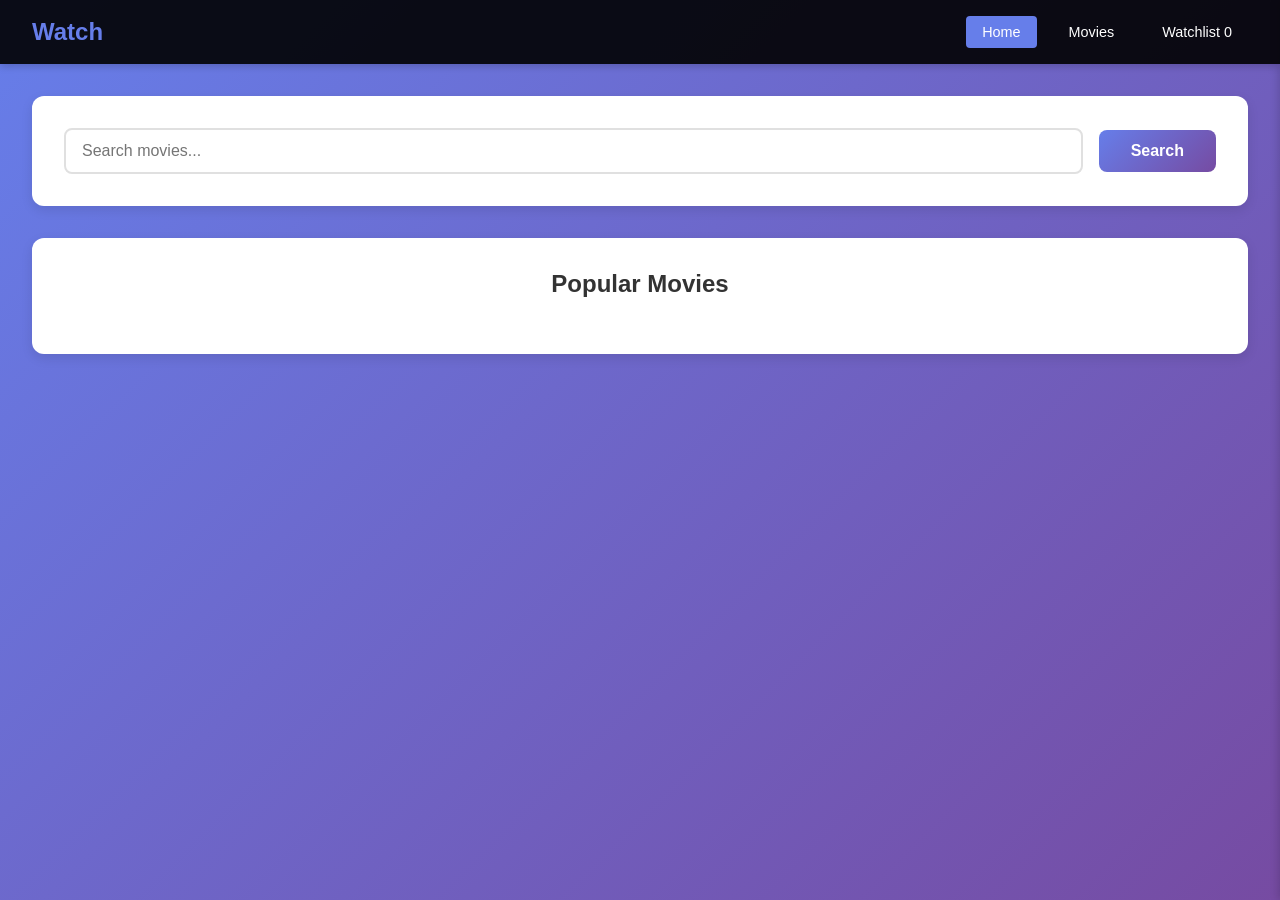
==== commit 03aeaa47: "update: complete movie watchlist app with all features" ====
--- a/index.html
+++ b/index.html
@@ -3,156 +3,122 @@
 <head>
     <meta charset="UTF-8">
     <meta name="viewport" content="width=device-width, initial-scale=1.0">
-    <title>CineVault - Movie Watchlist</title>
+    <title>Movie Watchlist</title>
     <link rel="stylesheet" href="style.css">
 </head>
 <body>
 
-<!-- Navigation Bar -->
 <nav id="navbar">
-    <div class="nav-container">
-        <h1 class="logo">CineVault</h1>
-        <button id="wlNavBtn" class="nav-wl-btn" title="Open Watchlist">
-            <svg viewBox="0 0 24 24" fill="none" stroke="currentColor" stroke-width="2" width="20" height="20">
-                <path d="M19 21l-7-5-7 5V5a2 2 0 0 1 2-2h10a2 2 0 0 1 2 2z"/>
-            </svg>
-            <span id="navWlCount" class="wl-badge">0</span>
-        </button>
+    <h1>Watch</h1>
+    <div class="nav-left">
+        <a class="nav-link active">Home</a>
+        <a class="nav-link">Movies</a>
+        <a class="nav-link" id="wlNavBtn">Watchlist <span id="navWlCount">0</span></a>
     </div>
 </nav>
 
-<!-- Mobile Backdrop -->
-<div id="mobBackdrop" class="hidden"></div>
+<main class="content">
+    <div class="search-section">
+        <input type="text" id="searchInput" placeholder="Search movies...">
+        <button id="searchBtn">Search</button>
+        <button id="clearBtn" class="hidden">✕ Clear</button>
+    </div>
 
-<!-- Main Content -->
-<main class="container">
-    <!-- Search Section -->
-    <div class="search-wrap">
-        <div class="search-box">
-            <input type="text" id="searchInput" placeholder="Search for a movie..." />
-            <button id="clearBtn" class="clear-btn hidden" title="Clear search">✕</button>
-        </div>
-        
-        <!-- Results Bar with Sort -->
-        <div id="resultsBar" class="results-bar hidden">
-            <span id="resultsCount"></span>
-            <select id="sortSelect" class="sort-select">
+    <div id="errorBox" class="error-message hidden">
+        <span id="errorText"></span>
+    </div>
+
+    <div id="loader" class="loading-spinner hidden">
+        <div class="spinner"></div>
+        <p>Loading...</p>
+    </div>
+
+    <div id="landingWrap" class="landing-section">
+        <h2 id="popularTitle">Popular Movies</h2>
+    </div>
+
+    <div id="resultsBar" class="results-bar hidden">
+        <div class="results-header">
+            <h2 id="resultsCount"></h2>
+            <select id="sortSelect">
                 <option value="default">Default</option>
-                <option value="year-desc">Newest First</option>
-                <option value="year-asc">Oldest First</option>
-                <option value="az">A → Z</option>
-                <option value="za">Z → A</option>
+                <option value="year-desc">Year (Newest)</option>
+                <option value="year-asc">Year (Oldest)</option>
+                <option value="az">A-Z</option>
+                <option value="za">Z-A</option>
             </select>
         </div>
     </div>
 
-    <!-- Loader -->
-    <div id="loader" class="loader hidden">
-        <div class="spinner"></div>
-        <p>Loading...</p>
+    <div id="noResults" class="no-results hidden">
+        <p>No movies found. Try a different search.</p>
     </div>
 
-    <!-- Error Box -->
-    <div id="errorBox" class="error-box hidden">
-        <p id="errorText"></p>
-    </div>
-
-    <!-- Landing Wrap (Welcome content) -->
-    <div id="landingWrap" class="landing-wrap">
-        <div class="landing-content">
-            <h2>Welcome to CineVault</h2>
-            <p>Search for movies and build your personal watchlist</p>
-        </div>
-    </div>
-
-    <!-- No Results Message -->
-    <div id="noResults" class="no-results hidden">
-        <p>No movies found. Try searching for something else.</p>
-    </div>
-
-    <!-- Movies Grid -->
     <div id="moviesGrid" class="movies-grid"></div>
 </main>
 
 <!-- Watchlist Sidebar -->
-<aside id="wlSidebar" class="wl-sidebar">
+<div id="wlSidebar" class="wl-sidebar">
     <div class="wl-header">
-        <h2>My Watchlist <span id="wlCount" class="count">0</span></h2>
-        <button class="close-btn" onclick="document.getElementById('wlNavBtn').click()" title="Close">✕</button>
+        <h2>My Watchlist</h2>
+        <button class="wl-close" id="wlCloseBtn">✕</button>
     </div>
-    
-    <div id="wlEmptyState" class="wl-empty-state">
-        <p>🎬</p>
+    <div id="wlEmptyState" class="wl-empty">
         <p>No movies in your watchlist yet</p>
     </div>
+    <ul id="wlList" class="wl-list"></ul>
+    <div id="wlActions" class="wl-actions hidden">
+        <p class="wl-count">Total: <strong id="wlCount">0</strong></p>
+        <button id="randomBtn" class="btn-random">Pick Random</button>
+        <button id="clearAllBtn" class="btn-clear-all">Clear All</button>
+    </div>
+</div>
 
-    <ul id="wlList" class="wl-list"></ul>
-
-    <div id="wlActions" class="wl-actions hidden">
-        <button id="randomBtn" class="btn btn-secondary">🎲 Random Pick</button>
-        <button id="clearAllBtn" class="btn btn-danger">Clear All</button>
-    </div>
-</aside>
+<div id="mobBackdrop" class="mob-backdrop hidden"></div>
 
 <!-- Detail Modal -->
-<div id="detailOverlay" class="modal-overlay hidden">
-    <div class="modal modal-lg">
-        <!-- Skeleton Loader -->
+<div id="detailOverlay" class="detail-modal hidden">
+    <div class="detail-content">
         <div id="detailSkeleton" class="detail-skeleton">
-            <div class="skeleton skeleton-poster"></div>
-            <div class="skeleton skeleton-title"></div>
-            <div class="skeleton skeleton-text"></div>
+            <div class="skeleton-poster"></div>
+            <div class="skeleton-text"></div>
         </div>
+        <div id="detailBody" class="detail-body hidden">
+            <img id="dPoster" class="detail-poster" src="" alt="">
+            <div class="detail-info">
+                <h2 id="dTitle"></h2>
+                <div id="dChips" class="chips"></div>
+                <div id="dScoreRow" class="scores"></div>
+                <div id="dGenres" class="genres"></div>
+                <p id="dPlot" class="plot"></p>
+                <div id="dCrew" class="crew"></div>
+                <button id="detailWlBtn" class="detail-wl-btn">Add to Watchlist</button>
+            </div>
+        </div>
+        <button id="detailCloseBtn" class="modal-close">✕</button>
+    </div>
+</div>
 
-        <!-- Detail Body -->
-        <div id="detailBody" class="detail-body hidden">
-            <button id="detailCloseBtn" class="modal-close" title="Close">✕</button>
-            
-            <div class="detail-header">
-                <img id="dPoster" class="detail-poster" alt="Movie Poster" />
-                <div class="detail-info">
-                    <h2 id="dTitle"></h2>
-                    <div id="dChips" class="chips"></div>
-                </div>
+<!-- Random Picker Modal -->
+<div id="randomOverlay" class="random-modal hidden">
+    <div class="random-content">
+        <div class="random-body">
+            <img id="rPoster" src="" alt="" class="random-poster">
+            <div class="random-info">
+                <h2 id="rTitle"></h2>
+                <p id="rYear"></p>
             </div>
-
-            <div id="dScoreRow" class="score-row"></div>
-
-            <div class="detail-section">
-                <h3>Genres</h3>
-                <div id="dGenres" class="genres"></div>
-            </div>
-
-            <div class="detail-section">
-                <h3>Plot</h3>
-                <p id="dPlot" class="plot"></p>
-            </div>
-
-            <div id="dCrew" class="crew-section"></div>
-
-            <div class="detail-actions">
-                <button id="detailWlBtn" class="btn btn-primary">Add to Watchlist</button>
-            </div>
+        </div>
+        <div class="random-actions">
+            <button id="randomAgainBtn" class="btn-again">Pick Again</button>
+            <button id="randomCloseBtn" class="btn-close-random">Close</button>
         </div>
     </div>
 </div>
 
-<!-- Random Movie Modal -->
-<div id="randomOverlay" class="modal-overlay hidden">
-    <div class="modal modal-sm">
-        <button id="randomCloseBtn" class="modal-close" title="Close">✕</button>
-        <div class="random-content">
-            <img id="rPoster" class="random-poster" alt="Movie Poster" />
-            <h2 id="rTitle"></h2>
-            <p id="rYear" class="year"></p>
-            <div class="random-actions">
-                <button id="randomAgainBtn" class="btn btn-secondary">Try Another</button>
-                <button class="btn btn-primary" onclick="document.getElementById('detailOverlay').classList.contains('hidden') || document.getElementById('randomCloseBtn').click()">Details</button>
-            </div>
-        </div>
-    </div>
-</div>
+<div id="toast" class="toast">Added</div>
 
 <script src="script.js"></script>
+
 </body>
 </html>
--- a/style.css
+++ b/style.css
@@ -4,220 +4,124 @@
     box-sizing: border-box;
 }
 
-:root {
-    --primary: #667eea;
-    --secondary: #764ba2;
-    --dark: #1a1a1a;
-    --light: #f5f5f5;
-    --border: #e0e0e0;
-    --text: #333;
-    --text-light: #666;
-    --danger: #e74c3c;
-    --success: #27ae60;
-}
-
-html {
-    scroll-behavior: smooth;
-}
-
 body {
-    font-family: -apple-system, BlinkMacSystemFont, 'Segoe UI', Roboto, 'Helvetica Neue', Arial, sans-serif;
-    background: linear-gradient(135deg, var(--primary), var(--secondary));
-    color: var(--text);
+    font-family: Arial, sans-serif;
+    background: linear-gradient(135deg, #667eea, #764ba2);
+    color: #333;
     min-height: 100vh;
-    overflow-x: hidden;
 }
 
 .hidden {
     display: none !important;
 }
 
-/* ========== NAVBAR ========== */
+/* navbar */
 #navbar {
     background: rgba(0, 0, 0, 0.9);
-    padding: 1rem 1.5rem;
-    box-shadow: 0 2px 12px rgba(0, 0, 0, 0.3);
+    padding: 1rem;
+    display: flex;
+    align-items: center;
+    justify-content: space-between;
+    gap: 1rem;
+    box-shadow: 0 2px 8px rgba(0, 0, 0, 0.2);
     position: sticky;
     top: 0;
     z-index: 100;
-}
-
-.nav-container {
-    max-width: 1400px;
-    margin: 0 auto;
-    display: flex;
-    align-items: center;
-    justify-content: space-between;
-}
-
-.logo {
-    color: var(--primary);
+    flex-wrap: wrap;
+}
+
+#navbar h1 {
+    color: #667eea;
     font-size: 1.5rem;
     font-weight: bold;
-    letter-spacing: 1px;
-}
-
-.nav-wl-btn {
+}
+
+.nav-left {
+    display: flex;
+    gap: 1rem;
+    flex-wrap: wrap;
+}
+
+.nav-link {
+    color: white;
     background: transparent;
-    border: 2px solid var(--primary);
-    color: var(--primary);
-    padding: 0.5rem 0.75rem;
-    border-radius: 8px;
-    cursor: pointer;
-    display: flex;
-    align-items: center;
-    gap: 0.5rem;
-    font-weight: 600;
-    transition: all 0.3s ease;
-    position: relative;
-}
-
-.nav-wl-btn:hover {
-    background: var(--primary);
-    color: white;
-}
-
-.wl-badge {
-    position: absolute;
-    top: -8px;
-    right: -8px;
-    background: var(--danger);
-    color: white;
-    border-radius: 50%;
-    width: 24px;
-    height: 24px;
-    display: flex;
-    align-items: center;
-    justify-content: center;
-    font-size: 0.75rem;
-    font-weight: bold;
-}
-
-/* ========== MOBILE BACKDROP ========== */
-#mobBackdrop {
-    position: fixed;
-    top: 0;
-    left: 0;
-    right: 0;
-    bottom: 0;
-    background: rgba(0, 0, 0, 0.5);
-    z-index: 200;
-    display: none;
-}
-
-#mobBackdrop:not(.hidden) {
-    display: block;
-}
-
-/* ========== MAIN CONTAINER ========== */
-.container {
+    border: none;
+    padding: 0.5rem 1rem;
+    border-radius: 4px;
+    cursor: pointer;
+    font-size: 0.9rem;
+    font-weight: 500;
+    transition: 0.3s ease;
+}
+
+.nav-link:hover,
+.nav-link.active {
+    background: #667eea;
+}
+
+/* main content */
+main.content {
     max-width: 1400px;
+    width: 100%;
     margin: 0 auto;
-    padding: 1.5rem 1rem;
-    min-height: calc(100vh - 70px);
-}
-
-/* ========== SEARCH SECTION ========== */
-.search-wrap {
+    padding: 1rem;
+}
+
+/* search section */
+.search-section {
     background: white;
     padding: 1.5rem;
     border-radius: 12px;
-    box-shadow: 0 4px 16px rgba(0, 0, 0, 0.1);
+    box-shadow: 0 4px 12px rgba(0, 0, 0, 0.1);
     margin-bottom: 2rem;
-}
-
-.search-box {
-    position: relative;
-    display: flex;
-    gap: 0.5rem;
-    align-items: center;
+    display: flex;
+    flex-direction: column;
+    gap: 1rem;
 }
 
 #searchInput {
-    flex: 1;
-    padding: 0.875rem 1rem;
-    border: 2px solid var(--border);
+    width: 100%;
+    padding: 0.75rem 1rem;
+    border: 2px solid #e0e0e0;
     border-radius: 8px;
     font-size: 1rem;
-    font-family: inherit;
-    transition: border-color 0.3s;
 }
 
 #searchInput:focus {
     outline: none;
-    border-color: var(--primary);
-    box-shadow: 0 0 0 3px rgba(102, 126, 234, 0.1);
-}
-
-.clear-btn {
-    background: transparent;
+    border-color: #667eea;
+}
+
+#searchBtn {
+    width: 100%;
+    padding: 0.875rem 1.5rem;
+    background: linear-gradient(135deg, #667eea, #764ba2);
+    color: white;
     border: none;
-    color: var(--text-light);
-    font-size: 1.25rem;
-    cursor: pointer;
-    padding: 0.5rem;
-    border-radius: 4px;
-    transition: all 0.3s;
-}
-
-.clear-btn:hover {
-    background: var(--light);
-    color: var(--text);
-}
-
-/* ========== RESULTS BAR ========== */
-.results-bar {
-    display: flex;
-    justify-content: space-between;
+    border-radius: 8px;
+    font-size: 1rem;
+    font-weight: 600;
+    cursor: pointer;
+}
+
+#searchBtn:hover {
+    opacity: 0.9;
+}
+
+/* loading spinner */
+.loading-spinner {
+    display: flex;
+    flex-direction: column;
     align-items: center;
     gap: 1rem;
-    margin-top: 1rem;
-    padding-top: 1rem;
-    border-top: 1px solid var(--border);
-}
-
-#resultsCount {
-    color: var(--text-light);
-}
-
-#resultsCount strong {
-    color: var(--primary);
-    font-weight: 600;
-}
-
-.sort-select {
-    padding: 0.625rem 0.875rem;
-    border: 2px solid var(--border);
-    border-radius: 6px;
-    background: white;
-    color: var(--text);
-    cursor: pointer;
-    font-family: inherit;
-    font-size: 0.95rem;
-    transition: border-color 0.3s;
-}
-
-.sort-select:hover,
-.sort-select:focus {
-    border-color: var(--primary);
-    outline: none;
-}
-
-/* ========== LOADER ========== */
-#loader {
-    display: flex;
-    flex-direction: column;
-    align-items: center;
-    justify-content: center;
-    gap: 1rem;
-    padding: 3rem;
+    padding: 2rem;
 }
 
 .spinner {
-    width: 48px;
-    height: 48px;
-    border: 4px solid rgba(102, 126, 234, 0.2);
-    border-top-color: var(--primary);
+    width: 40px;
+    height: 40px;
+    border: 4px solid #f0f0f0;
+    border-top-color: #667eea;
     border-radius: 50%;
     animation: spin 1s linear infinite;
 }
@@ -226,57 +130,337 @@
     to { transform: rotate(360deg); }
 }
 
-/* ========== ERROR BOX ========== */
-.error-box {
+.loading-spinner p {
+    color: #888;
+}
+
+/* error message */
+.error-message {
     background: #fee;
     color: #c33;
     padding: 1rem;
     border-radius: 8px;
     border-left: 4px solid #c33;
+}
+
+/* sections */
+section {
+    background: white;
+    padding: 1.5rem;
+    border-radius: 12px;
+    box-shadow: 0 4px 12px rgba(0, 0, 0, 0.1);
+    margin-bottom: 2rem;
+}
+
+section h2 {
+    font-size: 1.5rem;
+    color: #333;
     margin-bottom: 1.5rem;
-}
-
-/* ========== LANDING WRAP ========== */
-.landing-wrap {
-    display: flex;
+    font-weight: 600;
+}
+
+#watchlistCount {
+    color: #667eea;
+}
+
+/* movie grid */
+#movieResultsContainer,
+#watchlistContainer,
+#recommendedRow {
+    display: grid;
+    grid-template-columns: repeat(auto-fill, minmax(150px, 1fr));
+    gap: 1.5rem;
+}
+
+/* movie card */
+.movie-card {
+    background: #f9f9f9;
+    border-radius: 10px;
+    overflow: hidden;
+    box-shadow: 0 2px 8px rgba(0, 0, 0, 0.1);
+    transition: 0.3s ease;
+    display: flex;
+    flex-direction: column;
+}
+
+.movie-card:hover {
+    transform: translateY(-5px);
+    box-shadow: 0 8px 20px rgba(0, 0, 0, 0.15);
+}
+
+.movie-card img {
+    width: 100%;
+    aspect-ratio: 2 / 3;
+    object-fit: cover;
+}
+
+.movie-card h3 {
+    padding: 0.75rem 1rem 0;
+    color: #333;
+    font-size: 0.95rem;
+    line-height: 1.3;
+    font-weight: bold;
+}
+
+.movie-card p {
+    padding: 0 1rem;
+    color: #666;
+    font-size: 0.85rem;
+    margin-top: 0.25rem;
+}
+
+.movie-card button {
+    margin: 0.75rem 1rem 1rem;
+    padding: 0.65rem;
+    background: #667eea;
+    color: white;
+    border: none;
+    border-radius: 6px;
+    font-size: 0.85rem;
+    font-weight: 600;
+    cursor: pointer;
+}
+
+.movie-card button:hover:not(:disabled) {
+    background: #5a67d8;
+}
+
+.movie-card button:disabled {
+    background: #ccc;
+    cursor: not-allowed;
+}
+
+/* button states */
+.btn-add {
+    background: #667eea;
+}
+
+.btn-add:hover {
+    background: #5a67d8;
+}
+
+.btn-saved {
+    background: #4caf50;
+}
+
+.btn-saved:hover {
+    background: #45a049;
+}
+
+/* toast notification */
+.toast {
+    position: fixed;
+    bottom: 1rem;
+    right: 1rem;
+    left: 1rem;
+    background: #333;
+    color: white;
+    padding: 0.75rem;
+    border-radius: 8px;
+    text-align: center;
+    font-weight: 600;
+    opacity: 0;
+    pointer-events: none;
+    z-index: 1000;
+    transition: opacity 0.3s;
+}
+
+.toast.show {
+    opacity: 1;
+}
+
+/* responsive - tablet */
+@media (min-width: 768px) {
+    #navbar {
+        padding: 1rem 2rem;
+    }
+    
+    main.content {
+        padding: 1.5rem;
+    }
+    
+    .search-section {
+        flex-direction: row;
+        align-items: center;
+        padding: 1.5rem;
+    }
+    
+    #searchInput {
+        margin-bottom: 0;
+    }
+    
+    #searchBtn {
+        width: auto;
+        padding: 0.75rem 2rem;
+    }
+    
+    #movieResultsContainer,
+    #watchlistContainer,
+    #recommendedRow {
+        grid-template-columns: repeat(auto-fill, minmax(180px, 1fr));
+        gap: 1.5rem;
+    }
+    
+    .toast {
+        bottom: 1.5rem;
+        right: 1.5rem;
+        left: auto;
+        padding: 0.75rem 1.5rem;
+    }
+}
+
+/* responsive - desktop */
+@media (min-width: 1024px) {
+    main.content {
+        padding: 2rem;
+    }
+    
+    .search-section {
+        padding: 2rem;
+    }
+    
+    section {
+        padding: 2rem;
+    }
+    
+    #movieResultsContainer,
+    #watchlistContainer,
+    #recommendedRow {
+        grid-template-columns: repeat(auto-fill, minmax(200px, 1fr));
+        gap: 2rem;
+    }
+}
+
+/* responsive - mobile */
+@media (max-width: 480px) {
+    #navbar h1 {
+        font-size: 1.2rem;
+    }
+    
+    .nav-link {
+        padding: 0.4rem 0.8rem;
+        font-size: 0.8rem;
+    }
+    
+    main.content {
+        padding: 0.75rem;
+    }
+    
+    .search-section {
+        padding: 1rem;
+    }
+    
+    section {
+        padding: 1rem;
+    }
+    
+    section h2 {
+        font-size: 1.2rem;
+        margin-bottom: 1rem;
+    }
+    
+    #movieResultsContainer,
+    #watchlistContainer,
+    #recommendedRow {
+        grid-template-columns: repeat(auto-fill, minmax(130px, 1fr));
+        gap: 1rem;
+    }
+    
+    .movie-card h3 {
+        font-size: 0.8rem;
+        padding: 0.5rem 0.5rem 0;
+    }
+    
+    .movie-card p {
+        font-size: 0.7rem;
+        padding: 0 0.5rem;
+    }
+    
+    .movie-card button {
+        margin: 0.5rem;
+        padding: 0.5rem;
+        font-size: 0.7rem;
+    }
+}
+
+/* ===== NEW STYLES ===== */
+
+/* Landing section */
+.landing-section {
+    background: white;
+    padding: 2rem;
+    border-radius: 12px;
+    box-shadow: 0 4px 12px rgba(0, 0, 0, 0.1);
+    margin-bottom: 2rem;
+    text-align: center;
+}
+
+.landing-section h2 {
+    font-size: 1.5rem;
+    color: #333;
+    margin-bottom: 1.5rem;
+    font-weight: 600;
+}
+
+/* Results bar */
+.results-bar {
+    background: white;
+    padding: 1.5rem;
+    border-radius: 12px;
+    box-shadow: 0 4px 12px rgba(0, 0, 0, 0.1);
+    margin-bottom: 2rem;
+}
+
+.results-header {
+    display: flex;
+    justify-content: space-between;
     align-items: center;
-    justify-content: center;
-    min-height: 400px;
+    gap: 1rem;
+    flex-wrap: wrap;
+}
+
+.results-header h2 {
+    margin: 0;
+    font-size: 1.2rem;
+    color: #333;
+}
+
+#sortSelect {
+    padding: 0.75rem 1rem;
+    border: 2px solid #e0e0e0;
+    border-radius: 8px;
     background: white;
-    border-radius: 12px;
-    box-shadow: 0 4px 16px rgba(0, 0, 0, 0.1);
-}
-
-.landing-content {
-    text-align: center;
-}
-
-.landing-content h2 {
-    font-size: 2rem;
-    color: var(--primary);
-    margin-bottom: 1rem;
-}
-
-.landing-content p {
-    font-size: 1.1rem;
-    color: var(--text-light);
-}
-
-/* ========== NO RESULTS ========== */
+    font-size: 0.9rem;
+    cursor: pointer;
+    transition: border-color 0.3s ease;
+}
+
+#sortSelect:focus {
+    outline: none;
+    border-color: #667eea;
+}
+
+/* No results */
 .no-results {
     background: white;
+    padding: 3rem;
     border-radius: 12px;
-    box-shadow: 0 4px 16px rgba(0, 0, 0, 0.1);
-    padding: 2rem;
+    box-shadow: 0 4px 12px rgba(0, 0, 0, 0.1);
     text-align: center;
-    color: var(--text-light);
-}
-
-/* ========== MOVIES GRID ========== */
+    margin-bottom: 2rem;
+}
+
+.no-results p {
+    color: #999;
+    font-size: 1.1rem;
+}
+
+/* Movies grid */
 .movies-grid {
     display: grid;
-    grid-template-columns: repeat(auto-fill, minmax(180px, 1fr));
+    grid-template-columns: repeat(auto-fill, minmax(150px, 1fr));
     gap: 1.5rem;
+    margin-bottom: 2rem;
     animation: fadeIn 0.3s ease;
 }
 
@@ -285,23 +469,20 @@
     to { opacity: 1; }
 }
 
-/* ========== MOVIE CARD ========== */
+/* Enhanced movie card */
 .movie-card {
-    background: white;
+    background: #f9f9f9;
     border-radius: 10px;
     overflow: hidden;
     box-shadow: 0 2px 8px rgba(0, 0, 0, 0.1);
-    transition: all 0.3s ease;
+    transition: 0.3s ease;
     display: flex;
     flex-direction: column;
-    animation: cardSlideUp 0.4s ease backwards;
-}
-
-.movie-card[style*="animation-delay"] {
-    animation: cardSlideUp 0.4s ease backwards;
-}
-
-@keyframes cardSlideUp {
+    position: relative;
+    animation: slideUp 0.5s ease backwards;
+}
+
+@keyframes slideUp {
     from {
         opacity: 0;
         transform: translateY(20px);
@@ -312,539 +493,480 @@
     }
 }
 
+.movie-card.saved {
+    border: 2px solid #4caf50;
+}
+
 .movie-card:hover {
-    transform: translateY(-8px);
-    box-shadow: 0 12px 24px rgba(0, 0, 0, 0.15);
-}
-
-.movie-card.saved .card-bookmark-btn svg {
-    fill: currentColor;
+    transform: translateY(-5px);
+    box-shadow: 0 8px 20px rgba(0, 0, 0, 0.15);
 }
 
 .card-poster-wrap {
     position: relative;
     overflow: hidden;
-    background: var(--light);
+}
+
+.card-poster {
+    width: 100%;
     aspect-ratio: 2 / 3;
-}
-
-.card-poster {
-    width: 100%;
-    height: 100%;
     object-fit: cover;
+    display: block;
 }
 
 .no-poster-box {
     width: 100%;
-    height: 100%;
+    aspect-ratio: 2 / 3;
+    background: #ddd;
     display: flex;
     flex-direction: column;
     align-items: center;
     justify-content: center;
-    background: #f0f0f0;
-    color: var(--text-light);
+    color: #999;
+}
+
+.no-poster-box span {
     font-size: 2rem;
-    gap: 0.5rem;
-}
-
-.no-poster-box span {
-    font-size: 2.5rem;
-}
-
-.no-poster-box p {
+}
+
+.card-body {
+    padding: 0.75rem 1rem;
+    flex-grow: 1;
+    display: flex;
+    flex-direction: column;
+}
+
+.card-title {
+    color: #333;
+    font-size: 0.95rem;
+    font-weight: bold;
+    line-height: 1.3;
+    margin: 0 0 0.25rem 0;
+}
+
+.card-year {
+    color: #666;
     font-size: 0.85rem;
-}
-
-.card-bookmark-btn {
-    position: absolute;
-    top: 8px;
-    right: 8px;
-    background: rgba(255, 255, 255, 0.9);
-    border: none;
-    width: 36px;
-    height: 36px;
-    border-radius: 50%;
-    display: flex;
-    align-items: center;
-    justify-content: center;
-    cursor: pointer;
-    color: var(--primary);
-    transition: all 0.3s;
-    backdrop-filter: blur(4px);
-}
-
-.card-bookmark-btn:hover {
-    background: white;
-    transform: scale(1.1);
-}
-
-.card-body {
-    padding: 0.875rem;
-    display: flex;
-    flex-direction: column;
-    gap: 0.5rem;
-    flex: 1;
-}
-
-.card-title {
-    font-size: 0.95rem;
-    font-weight: 600;
-    color: var(--text);
-    line-height: 1.3;
-    display: -webkit-box;
-    -webkit-line-clamp: 2;
-    -webkit-box-orient: vertical;
-    overflow: hidden;
-}
-
-.card-year {
-    font-size: 0.85rem;
-    color: var(--text-light);
+    margin: 0 0 0.75rem 0;
 }
 
 .card-actions {
     display: flex;
-    gap: 0.5rem;
+    gap: 0.25rem;
     margin-top: auto;
 }
 
 .btn-card-details,
 .btn-card-save {
     flex: 1;
-    padding: 0.625rem 0.5rem;
+    padding: 0.5rem 0.25rem;
     border: none;
     border-radius: 6px;
-    font-size: 0.8rem;
-    font-weight: 600;
-    cursor: pointer;
-    transition: all 0.3s;
+    font-size: 0.75rem;
+    font-weight: 600;
+    cursor: pointer;
+    transition: 0.2s ease;
 }
 
 .btn-card-details {
-    background: var(--light);
-    color: var(--text);
+    background: #667eea;
+    color: white;
 }
 
 .btn-card-details:hover {
-    background: var(--border);
+    background: #5a67d8;
 }
 
 .btn-card-save {
-    background: var(--primary);
+    background: #667eea;
     color: white;
 }
 
 .btn-card-save:hover {
-    background: var(--secondary);
-}
-
-/* ========== WATCHLIST SIDEBAR ========== */
+    background: #5a67d8;
+}
+
+.movie-card.saved .btn-card-save {
+    background: #4caf50;
+}
+
+.movie-card.saved .btn-card-save:hover {
+    background: #45a049;
+}
+
+/* Clear button */
+#clearBtn {
+    padding: 0.875rem 1.5rem;
+    background: #ff6b6b;
+    color: white;
+    border: none;
+    border-radius: 8px;
+    font-size: 0.9rem;
+    font-weight: 600;
+    cursor: pointer;
+    transition: 0.3s ease;
+}
+
+#clearBtn:hover {
+    background: #ff5252;
+}
+
+/* ===== WATCHLIST SIDEBAR ===== */
+
 .wl-sidebar {
     position: fixed;
+    right: 0;
     top: 0;
-    right: -350px;
-    width: 350px;
-    height: 100%;
+    height: 100vh;
+    width: 320px;
     background: white;
-    box-shadow: -4px 0 12px rgba(0, 0, 0, 0.15);
-    z-index: 250;
+    box-shadow: -2px 0 8px rgba(0, 0, 0, 0.15);
+    z-index: 999;
     display: flex;
     flex-direction: column;
-    transition: right 0.3s ease;
+    transform: translateX(100%);
+    transition: transform 0.3s ease;
     overflow-y: auto;
-    padding-bottom: 1rem;
 }
 
 .wl-sidebar.open {
-    right: 0;
+    transform: translateX(0);
 }
 
 .wl-header {
+    padding: 1.5rem;
+    border-bottom: 1px solid #eee;
     display: flex;
     justify-content: space-between;
     align-items: center;
-    padding: 1.5rem;
-    border-bottom: 1px solid var(--border);
-    background: var(--light);
-    position: sticky;
-    top: 0;
-    z-index: 10;
 }
 
 .wl-header h2 {
+    margin: 0;
     font-size: 1.2rem;
-    color: var(--text);
-}
-
-.count {
-    background: var(--primary);
-    color: white;
-    padding: 0.25rem 0.625rem;
-    border-radius: 12px;
-    font-size: 0.85rem;
-}
-
-.close-btn {
-    background: transparent;
+    color: #333;
+}
+
+.wl-close {
+    background: none;
     border: none;
     font-size: 1.5rem;
     cursor: pointer;
-    color: var(--text-light);
-    padding: 0;
-    display: none;
-}
-
-.wl-empty-state {
-    display: flex;
-    flex-direction: column;
-    align-items: center;
-    justify-content: center;
-    color: var(--text-light);
-    padding: 2rem 1rem;
+    color: #666;
+    transition: 0.2s ease;
+}
+
+.wl-close:hover {
+    color: #333;
+}
+
+.wl-empty {
+    padding: 2rem;
     text-align: center;
-}
-
-.wl-empty-state p:first-child {
-    font-size: 3rem;
-    margin-bottom: 0.5rem;
+    color: #999;
 }
 
 .wl-list {
     list-style: none;
-    flex: 1;
+    padding: 0;
+    margin: 0;
+    flex-grow: 1;
     overflow-y: auto;
-    padding: 0;
 }
 
 .wl-item {
-    display: flex;
-    gap: 0.875rem;
-    padding: 0.875rem 1rem;
-    border-bottom: 1px solid var(--border);
-    transition: background 0.3s;
+    padding: 1rem;
+    border-bottom: 1px solid #f0f0f0;
+    display: flex;
+    gap: 1rem;
+    align-items: flex-start;
+    transition: background 0.2s ease;
 }
 
 .wl-item:hover {
-    background: var(--light);
-}
-
-.wl-thumb,
+    background: #f9f9f9;
+}
+
+.wl-thumb {
+    width: 50px;
+    height: 75px;
+    object-fit: cover;
+    border-radius: 4px;
+}
+
 .wl-thumb-ph {
     width: 50px;
     height: 75px;
-    border-radius: 6px;
-    object-fit: cover;
     background: #ddd;
-}
-
-.wl-thumb-ph {
     display: flex;
     align-items: center;
     justify-content: center;
     font-size: 1.5rem;
-    background: var(--light);
+    border-radius: 4px;
 }
 
 .wl-item-info {
-    flex: 1;
-    display: flex;
-    flex-direction: column;
-    gap: 0.25rem;
+    flex-grow: 1;
+    min-width: 0;
 }
 
 .wl-item-title {
+    margin: 0;
+    color: #333;
     font-size: 0.9rem;
     font-weight: 600;
-    color: var(--text);
+    white-space: nowrap;
     overflow: hidden;
     text-overflow: ellipsis;
-    white-space: nowrap;
 }
 
 .wl-item-year {
+    margin: 0.25rem 0 0 0;
+    color: #999;
     font-size: 0.8rem;
-    color: var(--text-light);
 }
 
 .wl-item-del {
-    background: transparent;
+    background: #ff6b6b;
+    color: white;
     border: none;
-    color: var(--text-light);
-    font-size: 1.2rem;
-    cursor: pointer;
-    padding: 0.25rem 0.5rem;
-    transition: color 0.3s;
+    width: 30px;
+    height: 30px;
+    border-radius: 50%;
+    cursor: pointer;
+    font-weight: bold;
+    transition: 0.2s ease;
+    flex-shrink: 0;
 }
 
 .wl-item-del:hover {
-    color: var(--danger);
+    background: #ff5252;
 }
 
 .wl-actions {
-    padding: 1rem;
-    display: flex;
-    flex-direction: column;
-    gap: 0.75rem;
-    border-top: 1px solid var(--border);
-    background: var(--light);
-    margin-top: auto;
-}
-
-/* ========== BUTTONS ========== */
-.btn {
-    padding: 0.75rem 1.5rem;
+    border-top: 1px solid #eee;
+    padding: 1.5rem;
+}
+
+.wl-count {
+    text-align: center;
+    color: #666;
+    font-size: 0.9rem;
+    margin-bottom: 1rem;
+}
+
+.btn-random {
+    width: 100%;
+    padding: 0.75rem;
+    background: #667eea;
+    color: white;
     border: none;
-    border-radius: 8px;
-    font-size: 0.95rem;
-    font-weight: 600;
-    cursor: pointer;
-    transition: all 0.3s;
-    font-family: inherit;
-    display: flex;
-    align-items: center;
-    justify-content: center;
-    gap: 0.5rem;
-}
-
-.btn-primary {
-    background: var(--primary);
-    color: white;
-}
-
-.btn-primary:hover {
-    background: var(--secondary);
-    transform: translateY(-2px);
-    box-shadow: 0 4px 12px rgba(102, 126, 234, 0.3);
-}
-
-.btn-secondary {
-    background: #e0e0e0;
-    color: var(--text);
-}
-
-.btn-secondary:hover {
-    background: #d0d0d0;
-}
-
-.btn-danger {
-    background: var(--danger);
-    color: white;
-}
-
-.btn-danger:hover {
-    background: #c0392b;
-}
-
-/* ========== MODAL ========== */
-.modal-overlay {
+    border-radius: 6px;
+    font-weight: 600;
+    cursor: pointer;
+    margin-bottom: 0.75rem;
+    transition: 0.2s ease;
+}
+
+.btn-random:hover {
+    background: #5a67d8;
+}
+
+.btn-clear-all {
+    width: 100%;
+    padding: 0.75rem;
+    background: #ff6b6b;
+    color: white;
+    border: none;
+    border-radius: 6px;
+    font-weight: 600;
+    cursor: pointer;
+    transition: 0.2s ease;
+}
+
+.btn-clear-all:hover {
+    background: #ff5252;
+}
+
+/* Mobile backdrop */
+.mob-backdrop {
     position: fixed;
     top: 0;
     left: 0;
-    right: 0;
-    bottom: 0;
-    background: rgba(0, 0, 0, 0.6);
+    width: 100%;
+    height: 100%;
+    background: rgba(0, 0, 0, 0.5);
+    z-index: 998;
+}
+
+/* ===== DETAIL MODAL ===== */
+
+.detail-modal {
+    position: fixed;
+    top: 0;
+    left: 0;
+    width: 100%;
+    height: 100%;
+    background: rgba(0, 0, 0, 0.7);
+    z-index: 1001;
     display: flex;
     align-items: center;
     justify-content: center;
-    z-index: 300;
     padding: 1rem;
     animation: fadeIn 0.3s ease;
 }
 
-.modal {
+.detail-content {
     background: white;
     border-radius: 12px;
-    position: relative;
+    max-width: 500px;
+    width: 100%;
     max-height: 90vh;
     overflow-y: auto;
+    position: relative;
     animation: slideUp 0.3s ease;
-}
-
-.modal-lg {
-    width: 100%;
-    max-width: 600px;
-}
-
-.modal-sm {
-    width: 100%;
-    max-width: 350px;
-}
-
-@keyframes slideUp {
-    from {
-        opacity: 0;
-        transform: translateY(30px);
-    }
-    to {
-        opacity: 1;
-        transform: translateY(0);
-    }
 }
 
 .modal-close {
     position: absolute;
     top: 1rem;
     right: 1rem;
-    background: transparent;
+    background: rgba(255, 255, 255, 0.9);
     border: none;
-    font-size: 1.75rem;
-    color: var(--text-light);
-    cursor: pointer;
+    width: 40px;
+    height: 40px;
+    border-radius: 50%;
+    font-size: 1.5rem;
+    cursor: pointer;
+    display: flex;
+    align-items: center;
+    justify-content: center;
+    transition: 0.2s ease;
     z-index: 10;
-    padding: 0.25rem 0.5rem;
-    transition: color 0.3s;
 }
 
 .modal-close:hover {
-    color: var(--text);
-}
-
-/* ========== DETAIL SKELETON ========== */
+    background: white;
+}
+
 .detail-skeleton {
     padding: 2rem;
-    display: flex;
-    gap: 1.5rem;
-}
-
-.skeleton {
-    background: linear-gradient(90deg, #f0f0f0, #e0e0e0, #f0f0f0);
+}
+
+.skeleton-poster {
+    width: 100%;
+    aspect-ratio: 2 / 3;
+    background: linear-gradient(90deg, #f0f0f0 25%, #e0e0e0 50%, #f0f0f0 75%);
     background-size: 200% 100%;
-    animation: skeletonLoading 1.5s infinite;
-    border-radius: 6px;
-}
-
-@keyframes skeletonLoading {
+    animation: loading 1.5s infinite;
+    border-radius: 8px;
+}
+
+.skeleton-text {
+    height: 20px;
+    background: linear-gradient(90deg, #f0f0f0 25%, #e0e0e0 50%, #f0f0f0 75%);
+    background-size: 200% 100%;
+    animation: loading 1.5s infinite;
+    margin-top: 1rem;
+    border-radius: 4px;
+}
+
+@keyframes loading {
     0% { background-position: 200% 0; }
     100% { background-position: -200% 0; }
 }
 
-.skeleton-poster {
-    width: 120px;
-    height: 180px;
-    flex-shrink: 0;
-}
-
-.skeleton-title {
-    height: 24px;
-    width: 200px;
-}
-
-.skeleton-text {
-    height: 16px;
-    width: 100%;
-    margin-top: 1rem;
-}
-
-/* ========== DETAIL BODY ========== */
 .detail-body {
     padding: 2rem;
 }
 
-.detail-header {
-    display: flex;
-    gap: 1.5rem;
-    margin-bottom: 2rem;
-}
-
 .detail-poster {
-    width: 120px;
-    height: 180px;
+    width: 100%;
     border-radius: 8px;
-    object-fit: cover;
-    box-shadow: 0 4px 12px rgba(0, 0, 0, 0.15);
-}
-
-.detail-info {
+    margin-bottom: 1.5rem;
+}
+
+.detail-info h2 {
+    font-size: 1.5rem;
+    color: #333;
+    margin-bottom: 0.75rem;
+}
+
+.chips {
+    display: flex;
+    gap: 0.5rem;
+    flex-wrap: wrap;
+    margin-bottom: 1rem;
+}
+
+.chip {
+    display: inline-block;
+    padding: 0.4rem 0.8rem;
+    background: #f0f0f0;
+    color: #666;
+    border-radius: 20px;
+    font-size: 0.8rem;
+}
+
+.scores {
+    display: flex;
+    gap: 1rem;
+    margin-bottom: 1rem;
+    flex-wrap: wrap;
+}
+
+.score-box {
     flex: 1;
-}
-
-.detail-info h2 {
-    font-size: 1.75rem;
-    color: var(--text);
-    margin-bottom: 0.75rem;
-}
-
-.chips {
-    display: flex;
-    flex-wrap: wrap;
-    gap: 0.5rem;
-}
-
-.chip {
-    background: var(--light);
-    color: var(--text);
-    padding: 0.375rem 0.875rem;
-    border-radius: 20px;
-    font-size: 0.85rem;
-    border: 1px solid var(--border);
-}
-
-.score-row {
-    display: grid;
-    grid-template-columns: repeat(auto-fit, minmax(150px, 1fr));
-    gap: 1rem;
-    margin-bottom: 1.5rem;
-}
-
-.score-box {
-    background: var(--light);
-    padding: 1rem;
-    border-radius: 8px;
-    border: 1px solid var(--border);
+    min-width: 100px;
+    padding: 0.75rem;
+    background: #f9f9f9;
+    border-radius: 6px;
     text-align: center;
 }
 
 .score-source {
     display: block;
-    font-size: 0.85rem;
-    color: var(--text-light);
+    font-size: 0.75rem;
+    color: #999;
     margin-bottom: 0.25rem;
 }
 
 .score-val {
     display: block;
-    font-size: 1.3rem;
+    font-size: 1.1rem;
     font-weight: bold;
-    color: var(--primary);
-}
-
-.detail-section {
+    color: #667eea;
+}
+
+.genres {
+    display: flex;
+    gap: 0.5rem;
+    flex-wrap: wrap;
+    margin-bottom: 1rem;
+}
+
+.genre-tag {
+    padding: 0.4rem 0.8rem;
+    background: #667eea;
+    color: white;
+    border-radius: 20px;
+    font-size: 0.8rem;
+}
+
+.plot {
+    line-height: 1.6;
+    color: #555;
+    margin-bottom: 1rem;
+}
+
+.crew {
     margin-bottom: 1.5rem;
 }
 
-.detail-section h3 {
-    font-size: 1.1rem;
-    color: var(--text);
+.crew-item {
     margin-bottom: 0.75rem;
-}
-
-.genres {
-    display: flex;
-    flex-wrap: wrap;
-    gap: 0.5rem;
-}
-
-.genre-tag {
-    background: var(--primary);
-    color: white;
-    padding: 0.375rem 0.875rem;
-    border-radius: 20px;
-    font-size: 0.85rem;
-}
-
-.plot {
-    color: var(--text-light);
-    line-height: 1.6;
-}
-
-.crew-section {
-    display: grid;
-    gap: 1rem;
-}
-
-.crew-item {
-    padding: 0.75rem 0;
-    border-bottom: 1px solid var(--border);
+    padding-bottom: 0.75rem;
+    border-bottom: 1px solid #f0f0f0;
 }
 
 .crew-item:last-child {
@@ -852,183 +974,155 @@
 }
 
 .crew-role {
-    font-size: 0.85rem;
-    font-weight: 600;
-    color: var(--text-light);
+    margin: 0;
+    font-size: 0.8rem;
+    color: #999;
+    font-weight: 600;
     text-transform: uppercase;
-    letter-spacing: 0.5px;
 }
 
 .crew-name {
-    font-size: 0.95rem;
-    color: var(--text);
-    margin-top: 0.25rem;
-}
-
-.detail-actions {
-    display: flex;
-    gap: 1rem;
-    margin-top: 2rem;
-    padding-top: 1.5rem;
-    border-top: 1px solid var(--border);
-}
-
-#detailWlBtn {
-    flex: 1;
+    margin: 0.25rem 0 0 0;
+    color: #333;
+    font-size: 0.9rem;
+}
+
+.detail-wl-btn {
+    width: 100%;
+    padding: 0.75rem;
+    background: #667eea;
+    color: white;
+    border: none;
+    border-radius: 6px;
+    font-weight: 600;
+    cursor: pointer;
+    transition: 0.2s ease;
+}
+
+.detail-wl-btn:hover {
+    background: #5a67d8;
+}
+
+.detail-wl-btn.is-saved {
+    background: #4caf50;
+}
+
+.detail-wl-btn.is-saved:hover {
+    background: #45a049;
+}
+
+/* ===== RANDOM MODAL ===== */
+
+.random-modal {
+    position: fixed;
+    top: 0;
+    left: 0;
+    width: 100%;
+    height: 100%;
+    background: rgba(0, 0, 0, 0.7);
+    z-index: 1001;
     display: flex;
     align-items: center;
     justify-content: center;
-    gap: 0.5rem;
-}
-
-#detailWlBtn.is-saved {
-    background: var(--success);
-}
-
-#detailWlBtn.is-saved:hover {
-    background: #229954;
-}
-
-/* ========== RANDOM MODAL ========== */
+    padding: 1rem;
+    animation: fadeIn 0.3s ease;
+}
+
 .random-content {
-    display: flex;
-    flex-direction: column;
-    align-items: center;
+    background: white;
+    border-radius: 12px;
+    max-width: 300px;
+    width: 100%;
+    overflow: hidden;
+    animation: slideUp 0.3s ease;
+    position: relative;
+}
+
+.random-body {
+    padding: 2rem;
     text-align: center;
-    padding: 2rem 1.5rem;
-    gap: 1rem;
 }
 
 .random-poster {
-    width: 150px;
-    height: 225px;
+    width: 100%;
+    max-width: 150px;
     border-radius: 8px;
-    object-fit: cover;
-    box-shadow: 0 4px 12px rgba(0, 0, 0, 0.2);
-}
-
-#rTitle {
-    font-size: 1.5rem;
-    color: var(--text);
-    margin-top: 0.5rem;
-}
-
-.year {
-    font-size: 0.95rem;
-    color: var(--text-light);
+    margin-bottom: 1.5rem;
+}
+
+.random-info h2 {
+    font-size: 1.3rem;
+    color: #333;
+    margin-bottom: 0.5rem;
+}
+
+.random-info p {
+    color: #999;
+    margin: 0;
 }
 
 .random-actions {
-    display: flex;
-    gap: 1rem;
-    width: 100%;
-    padding-top: 1rem;
-}
-
-.random-actions .btn {
+    padding: 1rem;
+    display: flex;
+    gap: 0.75rem;
+}
+
+.btn-again,
+.btn-close-random {
     flex: 1;
-}
-
-/* ========== RESPONSIVE ========== */
+    padding: 0.75rem;
+    border: none;
+    border-radius: 6px;
+    font-weight: 600;
+    cursor: pointer;
+    transition: 0.2s ease;
+}
+
+.btn-again {
+    background: #667eea;
+    color: white;
+}
+
+.btn-again:hover {
+    background: #5a67d8;
+}
+
+.btn-close-random {
+    background: #f0f0f0;
+    color: #333;
+}
+
+.btn-close-random:hover {
+    background: #e0e0e0;
+}
+
+/* ===== RESPONSIVE ===== */
+
 @media (max-width: 768px) {
-    .container {
-        padding: 1rem 0.75rem;
-    }
-    
-    .search-wrap {
-        padding: 1rem;
-    }
-    
-    #searchInput {
-        font-size: 16px; /* Prevents zoom on iOS */
-    }
-    
-    .results-bar {
-        flex-direction: column;
-        align-items: flex-start;
-        gap: 0.75rem;
-    }
-    
-    .sort-select {
-        width: 100%;
-    }
-    
-    .movies-grid {
-        grid-template-columns: repeat(auto-fill, minmax(150px, 1fr));
-        gap: 1rem;
-    }
-    
     .wl-sidebar {
         width: 100%;
-        right: -100%;
-    }
-    
-    .close-btn {
-        display: block;
-    }
-    
-    .detail-header {
+        max-width: 280px;
+    }
+    
+    .results-header {
         flex-direction: column;
-        align-items: flex-start;
-    }
-    
-    .detail-poster {
-        width: 100px;
-        height: 150px;
-    }
-    
-    .detail-body {
-        padding: 1.5rem 1rem;
-    }
-    
-    .modal {
+        align-items: stretch;
+    }
+    
+    .results-header h2 {
+        text-align: center;
+    }
+    
+    #sortSelect {
         width: 100%;
-        border-radius: 12px 12px 0 0;
-        max-height: 80vh;
-    }
-    
-    .modal-lg {
-        max-width: none;
-    }
-}
-
-@media (max-width: 480px) {
-    .logo {
-        font-size: 1.25rem;
-    }
-    
-    .nav-wl-btn {
-        padding: 0.375rem 0.5rem;
-        font-size: 0.85rem;
     }
     
     .movies-grid {
         grid-template-columns: repeat(auto-fill, minmax(130px, 1fr));
-        gap: 0.75rem;
-    }
-    
-    .card-title {
-        font-size: 0.85rem;
-    }
-    
-    .card-year {
-        font-size: 0.75rem;
-    }
-    
-    .landing-content h2 {
-        font-size: 1.5rem;
-    }
-    
-    .detail-info h2 {
-        font-size: 1.25rem;
-    }
-    
-    #rTitle {
-        font-size: 1.25rem;
-    }
-    
-    .random-poster {
-        width: 120px;
-        height: 180px;
+        gap: 1rem;
+    }
+    
+    .detail-content {
+        max-width: 90vw;
     }
 }
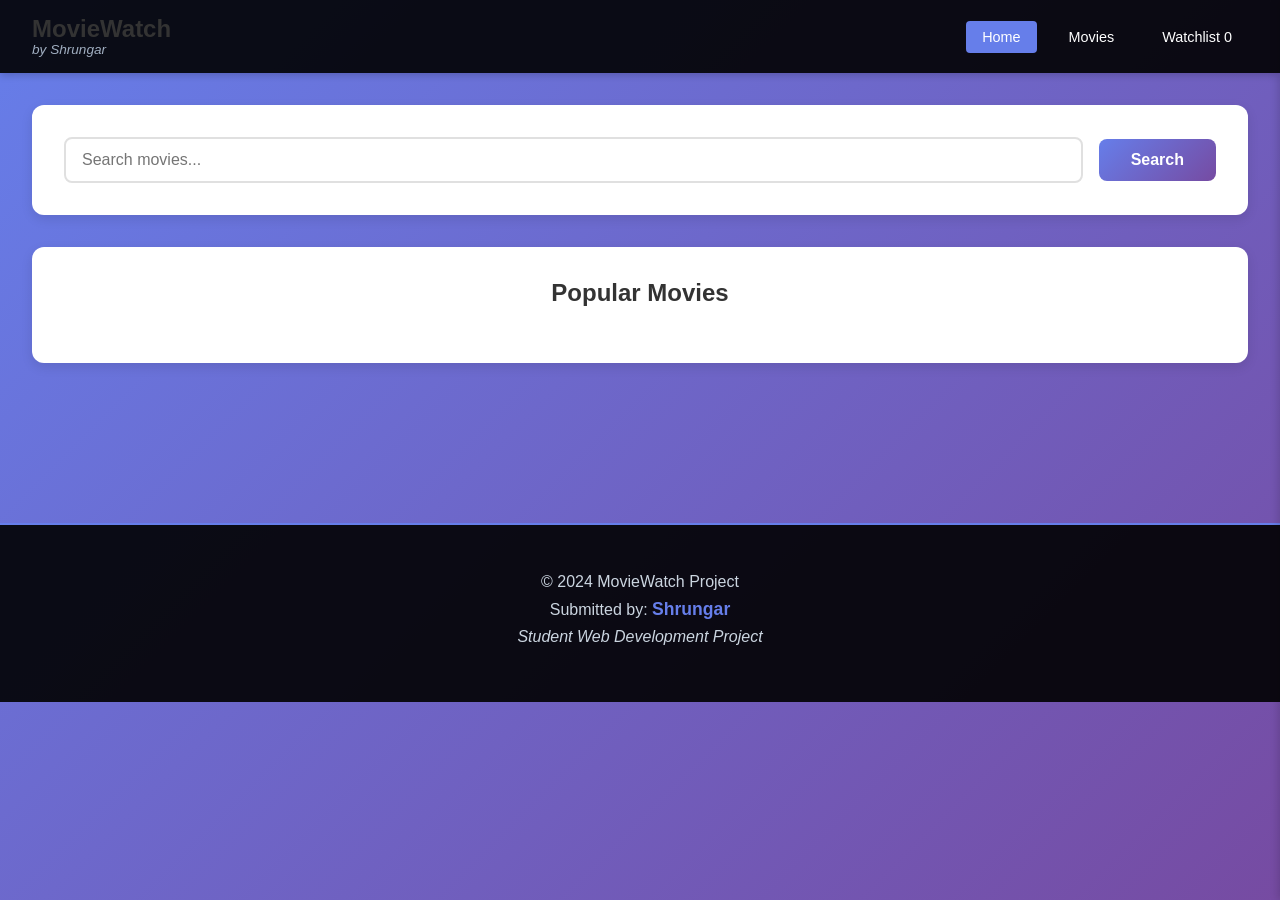
==== commit 93f36967: "update: complete movie watchlist app with all features" ====
--- a/index.html
+++ b/index.html
@@ -3,13 +3,16 @@
 <head>
     <meta charset="UTF-8">
     <meta name="viewport" content="width=device-width, initial-scale=1.0">
-    <title>Movie Watchlist</title>
+    <title>MovieWatch | Shrungar's Student Project</title>
     <link rel="stylesheet" href="style.css">
 </head>
 <body>
 
 <nav id="navbar">
-    <h1>Watch</h1>
+    <div class="nav-brand">
+        <h1>MovieWatch</h1>
+        <span class="student-name">by Shrungar</span>
+    </div>
     <div class="nav-left">
         <a class="nav-link active">Home</a>
         <a class="nav-link">Movies</a>
@@ -116,6 +119,14 @@
     </div>
 </div>
 
+<footer class="project-footer">
+    <div class="footer-content">
+        <p>&copy; 2024 MovieWatch Project</p>
+        <p>Submitted by: <strong>Shrungar</strong></p>
+        <p><em>Student Web Development Project</em></p>
+    </div>
+</footer>
+
 <div id="toast" class="toast">Added</div>
 
 <script src="script.js"></script>
--- a/style.css
+++ b/style.css
@@ -30,16 +30,27 @@
     flex-wrap: wrap;
 }
 
-#navbar h1 {
-    color: #667eea;
-    font-size: 1.5rem;
-    font-weight: bold;
+.nav-brand {
+    display: flex;
+    flex-direction: column;
+}
+
+.nav-brand h1 {
+    line-height: 1.1;
+}
+
+.student-name {
+    color: #a0aec0;
+    font-size: 0.85rem;
+    font-style: italic;
+    font-weight: 500;
 }
 
 .nav-left {
     display: flex;
     gap: 1rem;
     flex-wrap: wrap;
+    align-items: center;
 }
 
 .nav-link {
@@ -381,6 +392,26 @@
         padding: 0.5rem;
         font-size: 0.7rem;
     }
+}
+
+/* project footer */
+.project-footer {
+    background: rgba(0, 0, 0, 0.9);
+    color: white;
+    padding: 3rem 1rem;
+    margin-top: 4rem;
+    text-align: center;
+    border-top: 2px solid #667eea;
+}
+
+.footer-content p {
+    margin-bottom: 0.5rem;
+    color: #cbd5e0;
+}
+
+.footer-content strong {
+    color: #667eea;
+    font-size: 1.1rem;
 }
 
 /* ===== NEW STYLES ===== */
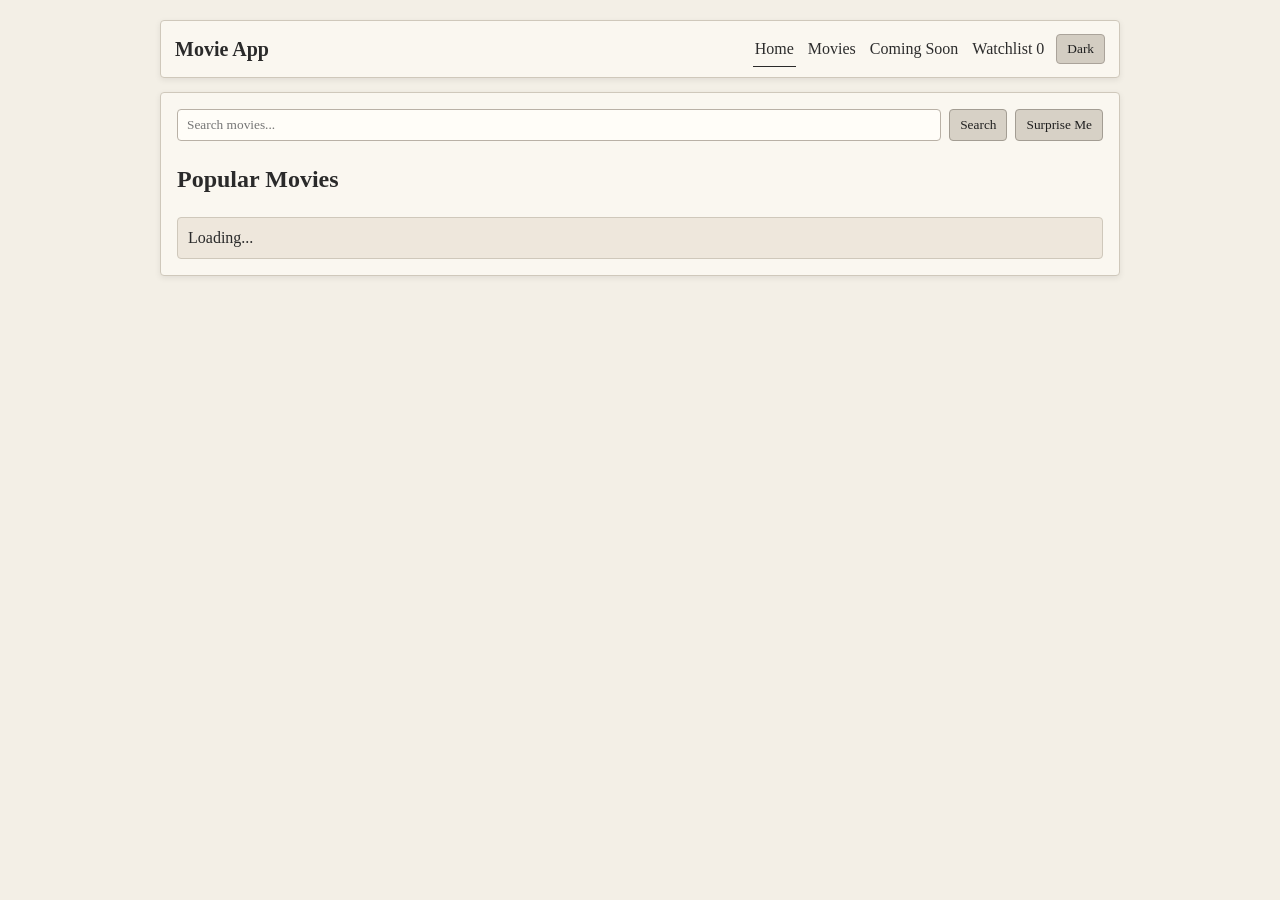
==== commit 4c835fbb: "added project files" ====
--- a/index.html
+++ b/index.html
@@ -3,133 +3,79 @@
 <head>
     <meta charset="UTF-8">
     <meta name="viewport" content="width=device-width, initial-scale=1.0">
-    <title>MovieWatch | Shrungar's Student Project</title>
-    <link rel="stylesheet" href="style.css">
+    <title>Movie App - Home</title>
+    <link href="https://fonts.googleapis.com/css2?family=Inter:wght@400;500;600&display=swap" rel="stylesheet">
+    <link rel="stylesheet" href="css/home.css">
 </head>
 <body>
 
 <nav id="navbar">
     <div class="nav-brand">
-        <h1>MovieWatch</h1>
-        <span class="student-name">by Shrungar</span>
+        <h1>Movie App</h1>
     </div>
-    <div class="nav-left">
-        <a class="nav-link active">Home</a>
-        <a class="nav-link">Movies</a>
-        <a class="nav-link" id="wlNavBtn">Watchlist <span id="navWlCount">0</span></a>
+    <div class="nav-links-group">
+        <a href="index.html" class="nav-link active">Home</a>
+        <a href="movies.html" class="nav-link">Movies</a>
+        <a href="coming.html" class="nav-link">Coming Soon</a>
+        <a href="watchlist.html" class="nav-link">Watchlist <span id="navWlCount">0</span></a>
+        <button id="themeToggle" class="theme-toggle">Dark</button>
     </div>
 </nav>
 
-<main class="content">
-    <div class="search-section">
-        <input type="text" id="searchInput" placeholder="Search movies...">
-        <button id="searchBtn">Search</button>
-        <button id="clearBtn" class="hidden">✕ Clear</button>
+<main id="appRoot">
+    <div id="homePage" class="page">
+        <div class="search-card">
+            <div class="search-flex">
+                <input type="text" id="searchInput" placeholder="Search movies...">
+                <button id="searchBtn" class="btn-primary">Search</button>
+                <button id="surpriseBtn" class="btn-primary" type="button">Surprise Me</button>
+                <button id="clearBtn" class="hidden">Clear</button>
+            </div>
+            <div id="surpriseResult" class="surprise-result hidden"></div>
+        </div>
+
+        <div id="errorBox" class="error-message hidden"></div>
+
+        <div id="landingWrap">
+            <h2>Popular Movies</h2>
+        </div>
+
+        <div id="resultsBar" class="hidden">
+            <div class="results-header">
+                <h3 id="resultsCount"></h3>
+                <div class="controls-row">
+                    <select id="filterSelect">
+                        <option value="all">All years</option>
+                        <option value="pre1990">Before 1990</option>
+                        <option value="1990-2009">1990-2009</option>
+                        <option value="2010-plus">2010+</option>
+                    </select>
+                    <select id="sortSelect">
+                        <option value="default">Default</option>
+                        <option value="year-desc">Newest first</option>
+                        <option value="year-asc">Oldest first</option>
+                        <option value="az">A-Z</option>
+                        <option value="za">Z-A</option>
+                    </select>
+                </div>
+            </div>
+        </div>
+
+        <div id="noResults" class="hidden">No results</div>
+        <div id="moviesGrid" class="movies-grid"></div>
+        <div id="loader" class="loader hidden">Loading...</div>
     </div>
-
-    <div id="errorBox" class="error-message hidden">
-        <span id="errorText"></span>
-    </div>
-
-    <div id="loader" class="loading-spinner hidden">
-        <div class="spinner"></div>
-        <p>Loading...</p>
-    </div>
-
-    <div id="landingWrap" class="landing-section">
-        <h2 id="popularTitle">Popular Movies</h2>
-    </div>
-
-    <div id="resultsBar" class="results-bar hidden">
-        <div class="results-header">
-            <h2 id="resultsCount"></h2>
-            <select id="sortSelect">
-                <option value="default">Default</option>
-                <option value="year-desc">Year (Newest)</option>
-                <option value="year-asc">Year (Oldest)</option>
-                <option value="az">A-Z</option>
-                <option value="za">Z-A</option>
-            </select>
-        </div>
-    </div>
-
-    <div id="noResults" class="no-results hidden">
-        <p>No movies found. Try a different search.</p>
-    </div>
-
-    <div id="moviesGrid" class="movies-grid"></div>
 </main>
 
-<!-- Watchlist Sidebar -->
-<div id="wlSidebar" class="wl-sidebar">
-    <div class="wl-header">
-        <h2>My Watchlist</h2>
-        <button class="wl-close" id="wlCloseBtn">✕</button>
-    </div>
-    <div id="wlEmptyState" class="wl-empty">
-        <p>No movies in your watchlist yet</p>
-    </div>
-    <ul id="wlList" class="wl-list"></ul>
-    <div id="wlActions" class="wl-actions hidden">
-        <p class="wl-count">Total: <strong id="wlCount">0</strong></p>
-        <button id="randomBtn" class="btn-random">Pick Random</button>
-        <button id="clearAllBtn" class="btn-clear-all">Clear All</button>
-    </div>
+<div id="detailOverlay" class="detail-modal hidden">
+    <div id="detailSkeleton" class="loading-spinner"></div>
+    <div id="detailBody" class="detail-content hidden"></div>
 </div>
 
-<div id="mobBackdrop" class="mob-backdrop hidden"></div>
+<div id="toast" class="toast hidden"></div>
 
-<!-- Detail Modal -->
-<div id="detailOverlay" class="detail-modal hidden">
-    <div class="detail-content">
-        <div id="detailSkeleton" class="detail-skeleton">
-            <div class="skeleton-poster"></div>
-            <div class="skeleton-text"></div>
-        </div>
-        <div id="detailBody" class="detail-body hidden">
-            <img id="dPoster" class="detail-poster" src="" alt="">
-            <div class="detail-info">
-                <h2 id="dTitle"></h2>
-                <div id="dChips" class="chips"></div>
-                <div id="dScoreRow" class="scores"></div>
-                <div id="dGenres" class="genres"></div>
-                <p id="dPlot" class="plot"></p>
-                <div id="dCrew" class="crew"></div>
-                <button id="detailWlBtn" class="detail-wl-btn">Add to Watchlist</button>
-            </div>
-        </div>
-        <button id="detailCloseBtn" class="modal-close">✕</button>
-    </div>
-</div>
-
-<!-- Random Picker Modal -->
-<div id="randomOverlay" class="random-modal hidden">
-    <div class="random-content">
-        <div class="random-body">
-            <img id="rPoster" src="" alt="" class="random-poster">
-            <div class="random-info">
-                <h2 id="rTitle"></h2>
-                <p id="rYear"></p>
-            </div>
-        </div>
-        <div class="random-actions">
-            <button id="randomAgainBtn" class="btn-again">Pick Again</button>
-            <button id="randomCloseBtn" class="btn-close-random">Close</button>
-        </div>
-    </div>
-</div>
-
-<footer class="project-footer">
-    <div class="footer-content">
-        <p>&copy; 2024 MovieWatch Project</p>
-        <p>Submitted by: <strong>Shrungar</strong></p>
-        <p><em>Student Web Development Project</em></p>
-    </div>
-</footer>
-
-<div id="toast" class="toast">Added</div>
-
-<script src="script.js"></script>
-
+<script src="js/common.js"></script>
+<script src="js/movie-card.js"></script>
+<script src="js/home.js"></script>
 </body>
 </html>
--- a/css/home.css
+++ b/css/home.css
@@ -0,0 +1,444 @@
+* {
+  box-sizing: border-box;
+}
+
+body {
+  margin: 0;
+  font-family: Georgia, "Times New Roman", serif;
+  background: #f3efe6;
+  color: #2a2a2a;
+  line-height: 1.5;
+}
+
+body.dark-mode {
+  background: #24211d;
+  color: #ece7dd;
+}
+
+.hidden {
+  display: none !important;
+}
+
+#navbar {
+  max-width: 960px;
+  margin: 20px auto 0;
+  padding: 12px 14px;
+  border: 1px solid #cfc8bb;
+  border-radius: 4px;
+  background: #faf7f0;
+  box-shadow: 0 2px 6px rgba(0, 0, 0, 0.08);
+  display: flex;
+  justify-content: space-between;
+  align-items: center;
+  gap: 12px;
+}
+
+.nav-brand h1 {
+  margin: 0;
+  font-size: 1.25rem;
+}
+
+.nav-links-group {
+  display: flex;
+  align-items: center;
+  gap: 10px;
+  flex-wrap: wrap;
+}
+
+.nav-link {
+  position: relative;
+  color: #2c2c2c;
+  text-decoration: none;
+  padding: 4px 2px;
+}
+
+.nav-link::after {
+  content: "";
+  position: absolute;
+  left: 0;
+  bottom: -2px;
+  width: 0;
+  height: 1px;
+  background: #2a2a2a;
+}
+
+.nav-link:hover::after,
+.nav-link.active::after {
+  width: 100%;
+}
+
+.theme-toggle {
+  border: 1px solid #aaa39a;
+  background: #d3cdc2;
+  color: #1f1f1f;
+  border-radius: 4px;
+  padding: 6px 10px;
+  cursor: pointer;
+  font-family: Georgia, "Times New Roman", serif;
+}
+
+.theme-toggle:hover {
+  background: #beb7ac;
+}
+
+body.dark-mode #navbar,
+body.dark-mode .page {
+  background: #312c27;
+  border-color: #4b433b;
+  box-shadow: none;
+}
+
+body.dark-mode .nav-link {
+  color: #eee6d8;
+}
+
+body.dark-mode .nav-link::after {
+  background: #eee6d8;
+}
+
+body.dark-mode .theme-toggle,
+body.dark-mode .btn-primary,
+body.dark-mode #clearBtn,
+body.dark-mode .btn-sm,
+body.dark-mode .btn-card-save,
+body.dark-mode .btn-details,
+body.dark-mode .card-bookmark-btn {
+  background: #4f473f;
+  border-color: #6a6158;
+  color: #f1ebe2;
+}
+
+body.dark-mode .theme-toggle:hover,
+body.dark-mode .btn-primary:hover,
+body.dark-mode #clearBtn:hover,
+body.dark-mode .btn-sm:hover,
+body.dark-mode .btn-card-save:hover,
+body.dark-mode .btn-details:hover,
+body.dark-mode .card-bookmark-btn:hover {
+  background: #60564d;
+}
+
+body.dark-mode #searchInput,
+body.dark-mode #filterSelect,
+body.dark-mode #sortSelect {
+  background: #26221e;
+  border-color: #5d544b;
+  color: #f1ebe2;
+}
+
+body.dark-mode .results-header,
+body.dark-mode .movie-card,
+body.dark-mode .card-poster,
+body.dark-mode .surprise-result,
+body.dark-mode .loader,
+body.dark-mode .error-message,
+body.dark-mode .toast,
+body.dark-mode .loading-spinner,
+body.dark-mode .detail-content {
+  border-color: #5d544b;
+}
+
+body.dark-mode .movie-card:hover {
+  background: #3a342d;
+}
+
+body.dark-mode .card-year,
+body.dark-mode #noResults {
+  color: #d5cdc1;
+}
+
+body.dark-mode .surprise-result,
+body.dark-mode .loader,
+body.dark-mode .error-message,
+body.dark-mode .toast,
+body.dark-mode .loading-spinner,
+body.dark-mode .movie-details,
+body.dark-mode .detail-content {
+  background: #3a342d;
+  color: #eee7dd;
+}
+
+body.dark-mode .movie-details {
+  border-left-color: #6a6158;
+}
+
+.page {
+  max-width: 960px;
+  margin: 14px auto 24px;
+  padding: 16px;
+  background: #faf7f0;
+  border: 1px solid #cfc8bb;
+  border-radius: 4px;
+  box-shadow: 0 2px 6px rgba(0, 0, 0, 0.08);
+}
+
+.search-card {
+  margin-bottom: 14px;
+}
+
+.surprise-result {
+  margin-top: 10px;
+  padding: 8px 10px;
+  border: 1px solid #cfc8bb;
+  border-radius: 4px;
+  background: #eee7dc;
+  color: #303030;
+}
+
+.search-flex {
+  display: flex;
+  gap: 8px;
+  flex-wrap: wrap;
+}
+
+#searchInput {
+  flex: 1;
+  min-width: 220px;
+  border: 1px solid #b9b1a6;
+  border-radius: 4px;
+  padding: 7px 9px;
+  background: #fffdf8;
+  color: #252525;
+  font-family: Georgia, "Times New Roman", serif;
+}
+
+.btn-primary,
+#clearBtn,
+.btn-sm,
+.btn-card-save,
+.btn-details,
+.card-bookmark-btn {
+  border: 1px solid #a39d93;
+  background: #d7d1c6;
+  color: #1f1f1f;
+  border-radius: 4px;
+  padding: 7px 10px;
+  cursor: pointer;
+  font-family: Georgia, "Times New Roman", serif;
+}
+
+.btn-primary:hover,
+#clearBtn:hover,
+.btn-sm:hover,
+.btn-card-save:hover,
+.btn-details:hover,
+.card-bookmark-btn:hover {
+  background: #bdb6ab;
+}
+
+#clearBtn {
+  background: #cbc4b8;
+}
+
+.results-header {
+  display: flex;
+  justify-content: space-between;
+  align-items: center;
+  gap: 12px;
+  margin: 10px 0;
+  padding-bottom: 8px;
+  border-bottom: 1px solid #d6cfc2;
+}
+
+.controls-row {
+  display: flex;
+  gap: 8px;
+  flex-wrap: wrap;
+}
+
+#filterSelect,
+#sortSelect {
+  border: 1px solid #b9b1a6;
+  border-radius: 4px;
+  padding: 6px 8px;
+  background: #f6f1e8;
+  color: #2b2b2b;
+  font-family: Georgia, "Times New Roman", serif;
+}
+
+#noResults {
+  padding: 10px 0;
+}
+
+.movies-grid {
+  margin-top: 6px;
+}
+
+.movie-card {
+  display: flex;
+  align-items: flex-start;
+  gap: 12px;
+  padding: 14px 4px;
+  border-bottom: 1px solid #d5cec1;
+}
+
+.movie-card:hover {
+  background: #f0eadf;
+}
+
+.card-poster-wrap {
+  position: relative;
+  width: 88px;
+  min-width: 88px;
+}
+
+.card-poster {
+  width: 88px;
+  height: 124px;
+  object-fit: cover;
+  border: 1px solid #c1b9ad;
+  border-radius: 4px;
+}
+
+.card-bookmark-btn {
+  position: absolute;
+  top: 6px;
+  right: 6px;
+  width: auto;
+  margin-top: 0;
+  padding: 4px 6px;
+}
+
+.card-body {
+  flex: 1;
+}
+
+.card-title {
+  font-weight: 700;
+  margin-bottom: 4px;
+}
+
+.card-year {
+  margin-bottom: 8px;
+  color: #4e4e4e;
+}
+
+.card-actions {
+  display: flex;
+  gap: 8px;
+  flex-wrap: wrap;
+}
+
+.movie-details {
+  margin-top: 8px;
+  margin-left: 8px;
+  padding: 0 10px;
+  border-left: 2px solid #d7cfc1;
+  background: #f3eee4;
+  font-size: 0.92rem;
+  color: #3f3f3f;
+  max-height: 0;
+  opacity: 0;
+  overflow: hidden;
+  transition: max-height 0.25s ease, opacity 0.2s ease, padding 0.2s ease;
+}
+
+.movie-details.open {
+  max-height: 260px;
+  opacity: 1;
+  padding: 10px;
+}
+
+.movie-details p {
+  margin: 0 0 6px;
+}
+
+.details-plot {
+  margin-top: 8px;
+}
+
+.loader,
+.error-message,
+.toast,
+.loading-spinner {
+  margin-top: 10px;
+  padding: 8px 10px;
+  border: 1px solid #cfc8bb;
+  border-radius: 4px;
+  background: #eee7dc;
+}
+
+.detail-modal {
+  position: fixed;
+  inset: 0;
+  background: rgba(20, 20, 20, 0.35);
+  display: flex;
+  align-items: center;
+  justify-content: center;
+  padding: 14px;
+}
+
+.detail-content {
+  width: 100%;
+  max-width: 640px;
+  max-height: 86vh;
+  overflow-y: auto;
+  border: 1px solid #cfc8bb;
+  border-radius: 4px;
+  background: #faf7f0;
+}
+
+@media (max-width: 768px) {
+  #navbar,
+  .page {
+    margin-left: 12px;
+    margin-right: 12px;
+  }
+
+  .results-header {
+    flex-direction: column;
+    align-items: flex-start;
+  }
+
+  .movie-card {
+    gap: 10px;
+  }
+
+  .card-poster-wrap {
+    width: 78px;
+    min-width: 78px;
+  }
+
+  .card-poster {
+    width: 78px;
+    height: 112px;
+  }
+}
+
+@media (max-width: 480px) {
+  #navbar {
+    flex-direction: column;
+    align-items: flex-start;
+  }
+
+  .nav-links-group {
+    width: 100%;
+  }
+
+  .movie-card {
+    flex-direction: column;
+  }
+
+  .card-poster-wrap,
+  .card-poster {
+    width: 100%;
+    max-width: 170px;
+    height: auto;
+  }
+
+  .card-actions {
+    flex-direction: column;
+  }
+
+  .movie-details {
+    margin-left: 0;
+  }
+
+  .btn-sm,
+  .btn-card-save,
+  .btn-details,
+  .btn-primary,
+  #clearBtn {
+    width: 100%;
+  }
+}
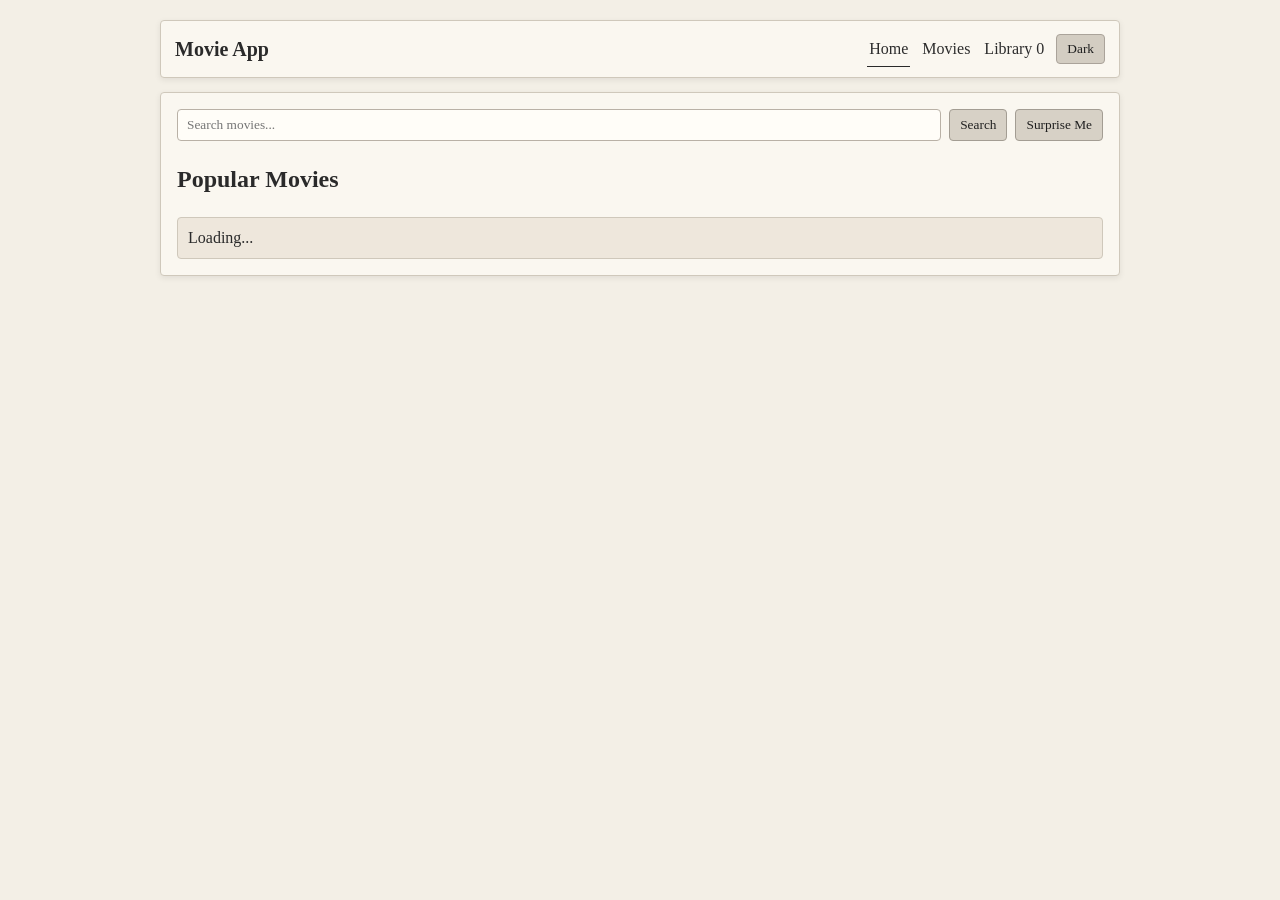
==== commit 2ffbbce8: "changed visuals of websites" ====
--- a/index.html
+++ b/index.html
@@ -5,7 +5,8 @@
     <meta name="viewport" content="width=device-width, initial-scale=1.0">
     <title>Movie App - Home</title>
     <link href="https://fonts.googleapis.com/css2?family=Inter:wght@400;500;600&display=swap" rel="stylesheet">
-    <link rel="stylesheet" href="css/home.css">
+    <link rel="stylesheet" href="css/home-light.css">
+    <link rel="stylesheet" href="css/home-dark.css">
 </head>
 <body>
 
@@ -16,8 +17,7 @@
     <div class="nav-links-group">
         <a href="index.html" class="nav-link active">Home</a>
         <a href="movies.html" class="nav-link">Movies</a>
-        <a href="coming.html" class="nav-link">Coming Soon</a>
-        <a href="watchlist.html" class="nav-link">Watchlist <span id="navWlCount">0</span></a>
+        <a href="library.html" class="nav-link">Library <span id="navWlCount">0</span></a>
         <button id="themeToggle" class="theme-toggle">Dark</button>
     </div>
 </nav>
--- a/css/home-light.css
+++ b/css/home-light.css
@@ -0,0 +1,407 @@
+* {
+  box-sizing: border-box;
+}
+
+body {
+  margin: 0;
+  font-family: Georgia, "Times New Roman", serif;
+  background: #f3efe6;
+  color: #2a2a2a;
+  line-height: 1.5;
+}
+
+.hidden {
+  display: none !important;
+}
+
+#navbar {
+  max-width: 960px;
+  margin: 20px auto 0;
+  padding: 12px 14px;
+  border: 1px solid #cfc8bb;
+  border-radius: 4px;
+  background: #faf7f0;
+  box-shadow: 0 2px 6px rgba(0, 0, 0, 0.08);
+  display: flex;
+  justify-content: space-between;
+  align-items: center;
+  gap: 12px;
+}
+
+.nav-brand h1 {
+  margin: 0;
+  font-size: 1.25rem;
+}
+
+.nav-links-group {
+  display: flex;
+  align-items: center;
+  gap: 10px;
+  flex-wrap: wrap;
+}
+
+.nav-link {
+  position: relative;
+  color: #2c2c2c;
+  text-decoration: none;
+  padding: 4px 2px;
+}
+
+.nav-link::after {
+  content: "";
+  position: absolute;
+  left: 0;
+  bottom: -2px;
+  width: 0;
+  height: 1px;
+  background: #2a2a2a;
+}
+
+.nav-link:hover::after,
+.nav-link.active::after {
+  width: 100%;
+}
+
+.theme-toggle {
+  border: 1px solid #aaa39a;
+  background: #d3cdc2;
+  color: #1f1f1f;
+  border-radius: 4px;
+  padding: 6px 10px;
+  cursor: pointer;
+  font-family: Georgia, "Times New Roman", serif;
+}
+
+.theme-toggle:hover {
+  background: #beb7ac;
+}
+
+.page {
+  max-width: 960px;
+  margin: 14px auto 24px;
+  padding: 16px;
+  background: #faf7f0;
+  border: 1px solid #cfc8bb;
+  border-radius: 4px;
+  box-shadow: 0 2px 6px rgba(0, 0, 0, 0.08);
+}
+
+.search-card {
+  margin-bottom: 14px;
+}
+
+.surprise-result {
+  margin-top: 10px;
+  padding: 8px 10px;
+  border: 1px solid #cfc8bb;
+  border-radius: 4px;
+  background: #eee7dc;
+  color: #303030;
+}
+
+.search-flex {
+  display: flex;
+  gap: 8px;
+  flex-wrap: wrap;
+}
+
+#searchInput {
+  flex: 1;
+  min-width: 220px;
+  border: 1px solid #b9b1a6;
+  border-radius: 4px;
+  padding: 7px 9px;
+  background: #fffdf8;
+  color: #252525;
+  font-family: Georgia, "Times New Roman", serif;
+}
+
+.btn-primary,
+#clearBtn,
+.btn-sm,
+.btn-card-save,
+.btn-details,
+.card-bookmark-btn {
+  border: 1px solid #a39d93;
+  background: #d7d1c6;
+  color: #1f1f1f;
+  border-radius: 4px;
+  padding: 7px 10px;
+  cursor: pointer;
+  font-family: Georgia, "Times New Roman", serif;
+}
+
+.btn-primary:hover,
+#clearBtn:hover,
+.btn-sm:hover,
+.btn-card-save:hover,
+.btn-details:hover,
+.card-bookmark-btn:hover {
+  background: #bdb6ab;
+}
+
+.btn-like.active,
+.btn-favorite.active {
+  background: #9b8f80;
+  color: #fff9ef;
+  border-color: #857a6c;
+}
+
+#clearBtn {
+  background: #cbc4b8;
+}
+
+.results-header {
+  display: flex;
+  justify-content: space-between;
+  align-items: center;
+  gap: 12px;
+  margin: 10px 0;
+  padding-bottom: 8px;
+  border-bottom: 1px solid #d6cfc2;
+}
+
+.controls-row {
+  display: flex;
+  gap: 8px;
+  flex-wrap: wrap;
+}
+
+#filterSelect,
+#sortSelect {
+  border: 1px solid #b9b1a6;
+  border-radius: 4px;
+  padding: 6px 8px;
+  background: #f6f1e8;
+  color: #2b2b2b;
+  font-family: Georgia, "Times New Roman", serif;
+}
+
+#noResults {
+  padding: 10px 0;
+}
+
+.movies-grid {
+  margin-top: 6px;
+}
+
+.movie-card {
+  display: flex;
+  align-items: stretch;
+  gap: 0;
+  margin-bottom: 14px;
+  border: 1px solid #d5cec1;
+  border-radius: 10px;
+  overflow: hidden;
+  background: #f4ede2;
+  padding: 0;
+}
+
+.movie-card:hover {
+  background: #efe7db;
+}
+
+.card-poster-wrap {
+  position: relative;
+  width: 170px;
+  min-width: 170px;
+  border-right: 1px solid #cfc8bb;
+}
+
+.card-poster {
+  width: 100%;
+  height: 100%;
+  min-height: 220px;
+  object-fit: cover;
+  border: 0;
+  border-radius: 0;
+}
+
+.card-bookmark-btn {
+  position: absolute;
+  top: 6px;
+  right: 6px;
+  width: auto;
+  margin-top: 0;
+  padding: 4px 6px;
+}
+
+.card-body {
+  flex: 1;
+  padding: 0;
+}
+
+.card-title {
+  font-size: 1.05rem;
+  text-transform: uppercase;
+  letter-spacing: 0.4px;
+  font-weight: 700;
+  margin: 0;
+  padding: 12px 14px 2px;
+}
+
+.card-year {
+  margin: 0;
+  color: #4e4e4e;
+  padding: 0 14px 10px;
+  border-bottom: 1px solid #d6cfc2;
+}
+
+.card-actions {
+  display: flex;
+  gap: 0;
+  flex-wrap: nowrap;
+  border-top: 1px solid #d6cfc2;
+}
+
+.card-actions > button {
+  flex: 1;
+  border-radius: 0;
+  border-top: 0;
+  border-bottom: 0;
+  border-left: 0;
+  border-right: 1px solid #bfb7ab;
+  background: rgba(20, 24, 34, 0.04);
+}
+
+.card-actions > button:last-child {
+  border-right: 0;
+}
+
+.movie-details {
+  margin: 0;
+  padding: 0 12px;
+  border-left: 0;
+  border-top: 1px solid #d6cfc2;
+  background: #f0e9dd;
+  font-size: 0.92rem;
+  color: #3f3f3f;
+  max-height: 0;
+  opacity: 0;
+  overflow: hidden;
+  transition: max-height 0.25s ease, opacity 0.2s ease, padding 0.2s ease;
+}
+
+.movie-details.open {
+  max-height: 260px;
+  opacity: 1;
+  padding: 10px;
+}
+
+.movie-details p {
+  margin: 0 0 6px;
+}
+
+.details-plot {
+  margin-top: 8px;
+}
+
+.loader,
+.error-message,
+.toast,
+.loading-spinner {
+  margin-top: 10px;
+  padding: 8px 10px;
+  border: 1px solid #cfc8bb;
+  border-radius: 4px;
+  background: #eee7dc;
+}
+
+.detail-modal {
+  position: fixed;
+  inset: 0;
+  background: rgba(20, 20, 20, 0.35);
+  display: flex;
+  align-items: center;
+  justify-content: center;
+  padding: 14px;
+}
+
+.detail-content {
+  width: 100%;
+  max-width: 640px;
+  max-height: 86vh;
+  overflow-y: auto;
+  border: 1px solid #cfc8bb;
+  border-radius: 4px;
+  background: #faf7f0;
+}
+
+@media (max-width: 768px) {
+  #navbar,
+  .page {
+    margin-left: 12px;
+    margin-right: 12px;
+  }
+
+  .results-header {
+    flex-direction: column;
+    align-items: flex-start;
+  }
+
+  .movie-card {
+    gap: 10px;
+  }
+
+  .card-poster-wrap {
+    width: 78px;
+    min-width: 78px;
+  }
+
+  .card-poster {
+    width: 78px;
+    height: 112px;
+  }
+}
+
+@media (max-width: 480px) {
+  #navbar {
+    flex-direction: column;
+    align-items: flex-start;
+  }
+
+  .nav-links-group {
+    width: 100%;
+  }
+
+  .movie-card {
+    flex-direction: column;
+  }
+
+  .card-poster-wrap,
+  .card-poster {
+    width: 100%;
+    max-width: none;
+    height: auto;
+  }
+
+  .card-poster {
+    min-height: 190px;
+    max-height: 250px;
+  }
+
+  .card-actions {
+    flex-direction: row;
+    flex-wrap: wrap;
+  }
+
+  .card-actions > button {
+    flex: 1 1 50%;
+    border-right: 1px solid #bfb7ab;
+    border-top: 1px solid #d6cfc2;
+  }
+
+  .movie-details {
+    margin-left: 0;
+  }
+
+  .btn-sm,
+  .btn-card-save,
+  .btn-details,
+  .btn-like,
+  .btn-favorite,
+  .btn-primary,
+  #clearBtn {
+    width: 100%;
+  }
+}
--- a/css/home-dark.css
+++ b/css/home-dark.css
@@ -0,0 +1,118 @@
+body.dark-mode {
+  background: #24211d;
+  color: #ece7dd;
+}
+
+body.dark-mode #navbar,
+body.dark-mode .page {
+  background: #312c27;
+  border-color: #4b433b;
+  box-shadow: none;
+}
+
+body.dark-mode .nav-link {
+  color: #eee6d8;
+}
+
+body.dark-mode .nav-link::after {
+  background: #eee6d8;
+}
+
+body.dark-mode .theme-toggle,
+body.dark-mode .btn-primary,
+body.dark-mode #clearBtn,
+body.dark-mode .btn-sm,
+body.dark-mode .btn-card-save,
+body.dark-mode .btn-details,
+body.dark-mode .card-bookmark-btn {
+  background: #4f473f;
+  border-color: #6a6158;
+  color: #f1ebe2;
+}
+
+body.dark-mode .theme-toggle:hover,
+body.dark-mode .btn-primary:hover,
+body.dark-mode #clearBtn:hover,
+body.dark-mode .btn-sm:hover,
+body.dark-mode .btn-card-save:hover,
+body.dark-mode .btn-details:hover,
+body.dark-mode .card-bookmark-btn:hover {
+  background: #60564d;
+}
+
+body.dark-mode .btn-like.active,
+body.dark-mode .btn-favorite.active {
+  background: #8c7e6e;
+  color: #fff7e8;
+  border-color: #a89684;
+}
+
+body.dark-mode #searchInput,
+body.dark-mode #filterSelect,
+body.dark-mode #sortSelect {
+  background: #26221e;
+  border-color: #5d544b;
+  color: #f1ebe2;
+}
+
+body.dark-mode .results-header,
+body.dark-mode .movie-card,
+body.dark-mode .card-poster,
+body.dark-mode .surprise-result,
+body.dark-mode .loader,
+body.dark-mode .error-message,
+body.dark-mode .toast,
+body.dark-mode .loading-spinner,
+body.dark-mode .detail-content {
+  border-color: #5d544b;
+}
+
+body.dark-mode .movie-card:hover {
+  background: #3a342d;
+}
+
+body.dark-mode .movie-card {
+  border-color: #5d544b;
+  background: #2c2722;
+}
+
+body.dark-mode .card-poster-wrap {
+  border-right-color: #5d544b;
+}
+
+body.dark-mode .card-title {
+  color: #f3ede3;
+}
+
+body.dark-mode .card-year {
+  border-bottom-color: #5d544b;
+}
+
+body.dark-mode .card-actions {
+  border-top-color: #5d544b;
+}
+
+body.dark-mode .card-actions > button {
+  background: #26211d;
+  border-right-color: #5d544b;
+}
+
+body.dark-mode .card-year,
+body.dark-mode #noResults {
+  color: #d5cdc1;
+}
+
+body.dark-mode .surprise-result,
+body.dark-mode .loader,
+body.dark-mode .error-message,
+body.dark-mode .toast,
+body.dark-mode .loading-spinner,
+body.dark-mode .movie-details,
+body.dark-mode .detail-content {
+  background: #3a342d;
+  color: #eee7dd;
+}
+
+body.dark-mode .movie-details {
+  border-left-color: #6a6158;
+}
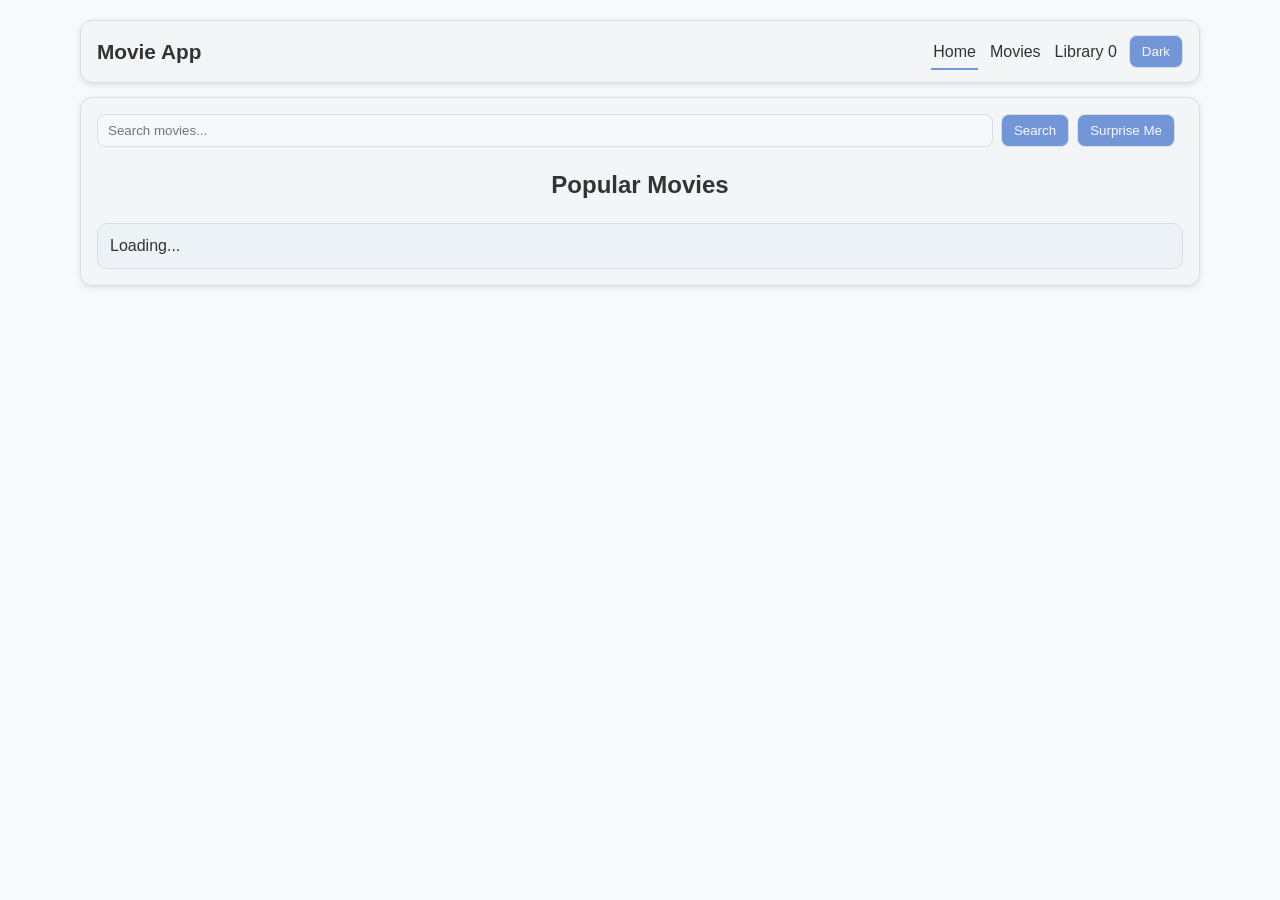
==== commit 964d7169: "fix movie UI and infinite scrol" ====
--- a/index.html
+++ b/index.html
@@ -5,8 +5,7 @@
     <meta name="viewport" content="width=device-width, initial-scale=1.0">
     <title>Movie App - Home</title>
     <link href="https://fonts.googleapis.com/css2?family=Inter:wght@400;500;600&display=swap" rel="stylesheet">
-    <link rel="stylesheet" href="css/home-light.css">
-    <link rel="stylesheet" href="css/home-dark.css">
+    <link rel="stylesheet" href="css/movies.css">
 </head>
 <body>
 
--- a/css/movies.css
+++ b/css/movies.css
@@ -0,0 +1,849 @@
+* {
+  box-sizing: border-box;
+}
+
+:root {
+  --bg: #f8f9fa;
+  --surface: #f3f5f7;
+  --surface-soft: #edf2f7;
+  --card: #f4f6f8;
+  --text: #333333;
+  --muted: #5d6672;
+  --border: #d8dee6;
+  --primary: #7396d8;
+  --primary-hover: #6488cb;
+  --accent: #8dcfb1;
+  --shadow-soft: 0 2px 6px rgba(0, 0, 0, 0.1);
+  --radius-md: 12px;
+}
+
+body {
+  margin: 0;
+  font-family: Inter, Arial, sans-serif;
+  background: var(--bg);
+  color: var(--text);
+  line-height: 1.5;
+}
+
+body.dark-mode {
+  background: radial-gradient(circle at top, #202433 0%, #141722 52%, #10131b 100%);
+  color: #e8ebf6;
+}
+
+.hidden {
+  display: none !important;
+}
+
+#navbar,
+.page {
+  width: min(1120px, calc(100% - 32px));
+  margin-left: auto;
+  margin-right: auto;
+  border-radius: 12px;
+}
+
+#navbar {
+  margin-top: 20px;
+  padding: 14px 16px;
+  border: 1px solid var(--border);
+  background: var(--surface);
+  box-shadow: var(--shadow-soft);
+  display: flex;
+  justify-content: space-between;
+  align-items: center;
+  gap: 12px;
+}
+
+.nav-brand h1 {
+  margin: 0;
+  font-size: 1.3rem;
+  font-weight: 600;
+}
+
+.nav-links-group {
+  display: flex;
+  align-items: center;
+  gap: 10px;
+  flex-wrap: wrap;
+}
+
+.nav-link {
+  position: relative;
+  color: var(--text);
+  text-decoration: none;
+  padding: 4px 2px;
+  transition: all 0.3s ease;
+}
+
+.nav-link::after {
+  content: "";
+  position: absolute;
+  left: 0;
+  bottom: -2px;
+  width: 0;
+  height: 2px;
+  background: var(--primary);
+  transition: all 0.3s ease;
+}
+
+.nav-link:hover::after,
+.nav-link.active::after {
+  width: 100%;
+}
+
+.theme-toggle,
+.btn-primary,
+#moviesClearBtn,
+#clearBtn,
+.btn-sm,
+.btn-card-save,
+.btn-details,
+.card-bookmark-btn,
+#randomAgainBtn,
+#randomCloseBtn,
+#randomBtn,
+#clearAllBtn,
+.mini-remove-btn {
+  border: 1px solid var(--border);
+  background: var(--primary);
+  color: #f7f9ff;
+  border-radius: 8px;
+  padding: 8px 12px;
+  cursor: pointer;
+  font-family: Inter, Arial, sans-serif;
+  transition: all 0.3s ease;
+}
+
+.theme-toggle:hover,
+.btn-primary:hover,
+#moviesClearBtn:hover,
+#clearBtn:hover,
+.btn-sm:hover,
+.btn-card-save:hover,
+.btn-details:hover,
+.card-bookmark-btn:hover,
+#randomAgainBtn:hover,
+#randomCloseBtn:hover,
+#randomBtn:hover,
+#clearAllBtn:hover,
+.mini-remove-btn:hover {
+  background: var(--primary-hover);
+  transform: scale(1.02);
+}
+
+.btn-like.active,
+.btn-favorite.active {
+  background: var(--accent);
+  color: #1d3c31;
+  border-color: #7ebf9f;
+}
+
+#moviesClearBtn {
+  background: #8ea9df;
+}
+
+#clearBtn {
+  background: #8ea9df;
+}
+
+.page {
+  margin-top: 14px;
+  margin-bottom: 24px;
+  padding: 16px;
+  background: var(--surface);
+  border: 1px solid var(--border);
+  box-shadow: var(--shadow-soft);
+}
+
+.search-card {
+  margin-bottom: 14px;
+}
+
+.search-flex {
+  display: grid;
+  grid-template-columns: 1fr auto auto auto;
+  gap: 8px;
+}
+
+#moviesSearchInput,
+#moviesFilterSelect,
+#moviesSortSelect,
+#searchInput,
+#filterSelect,
+#sortSelect,
+input,
+select,
+textarea {
+  border: 1px solid var(--border);
+  border-radius: 8px;
+  padding: 8px 10px;
+  background: #f6f8fb;
+  color: var(--text);
+  font-family: Inter, Arial, sans-serif;
+  transition: all 0.3s ease;
+}
+
+#moviesSearchInput:focus,
+#moviesFilterSelect:focus,
+#moviesSortSelect:focus,
+#searchInput:focus,
+#filterSelect:focus,
+#sortSelect:focus,
+input:focus,
+select:focus,
+textarea:focus {
+  outline: none;
+  border-color: var(--primary);
+  box-shadow: 0 0 0 3px rgba(115, 150, 216, 0.2);
+}
+
+.surprise-result,
+.loader,
+.error-message,
+.toast,
+.loading-spinner {
+  margin-top: 10px;
+  padding: 10px 12px;
+  border: 1px solid var(--border);
+  border-radius: 10px;
+  background: var(--surface-soft);
+}
+
+.results-header {
+  display: flex;
+  justify-content: space-between;
+  align-items: center;
+  gap: 12px;
+  margin: 10px 0;
+  padding-bottom: 8px;
+  border-bottom: 1px solid var(--border);
+}
+
+.controls-row {
+  display: flex;
+  gap: 8px;
+  flex-wrap: wrap;
+}
+
+#moviesNoResults {
+  padding: 10px 0;
+}
+
+.movies-scroll-sentinel {
+  width: 100%;
+  height: 1px;
+  margin-top: 8px;
+  opacity: 0;
+  pointer-events: none;
+}
+
+.movies-grid {
+  margin-top: 6px;
+}
+
+.movie-card {
+  display: flex;
+  align-items: stretch;
+  gap: 0;
+  margin-bottom: 14px;
+  border: 1px solid var(--border);
+  border-radius: 10px;
+  overflow: hidden;
+  background: var(--card);
+  padding: 0;
+  box-shadow: var(--shadow-soft);
+  transition: all 0.3s ease;
+}
+
+.movie-card:hover {
+  background: #edf1f6;
+  transform: translateY(-2px);
+}
+
+.card-poster-wrap {
+  position: relative;
+  width: 170px;
+  min-width: 170px;
+  border-right: 1px solid var(--border);
+}
+
+.card-poster {
+  width: 100%;
+  height: 100%;
+  min-height: 220px;
+  object-fit: contain;
+  object-position: center;
+  background: #e7ebf1;
+  border: 0;
+  border-radius: 0;
+}
+
+.card-bookmark-btn {
+  position: absolute;
+  top: 6px;
+  right: 6px;
+  width: auto;
+  margin-top: 0;
+  padding: 4px 6px;
+}
+
+.card-body {
+  flex: 1;
+  min-width: 0;
+  padding: 0;
+}
+
+.card-title {
+  font-size: 1.05rem;
+  text-transform: uppercase;
+  letter-spacing: 0.4px;
+  font-weight: 700;
+  margin: 0;
+  padding: 12px 14px 2px;
+  line-height: 1.25;
+  word-break: break-word;
+}
+
+.card-year {
+  margin: 0;
+  color: var(--muted);
+  padding: 0 14px 10px;
+  border-bottom: 1px solid var(--border);
+}
+
+.card-actions {
+  display: flex;
+  gap: 0;
+  flex-wrap: nowrap;
+  border-top: 1px solid var(--border);
+}
+
+.card-actions > button {
+  flex: 1;
+  border-radius: 0;
+  border-top: 0;
+  border-bottom: 0;
+  border-left: 0;
+  border-right: 1px solid var(--border);
+  background: #dce8f7;
+  color: #2b3b54;
+  font-weight: 600;
+}
+
+.card-actions > button:hover {
+  background: #cfdcf0;
+  color: #1f2a3d;
+}
+
+.card-actions > button:last-child {
+  border-right: 0;
+}
+
+.movie-details {
+  margin: 0;
+  padding: 0 12px;
+  border-left: 0;
+  border-top: 1px solid var(--border);
+  background: var(--surface-soft);
+  font-size: 0.92rem;
+  color: var(--text);
+  max-height: 0;
+  opacity: 0;
+  overflow: hidden;
+  transition: max-height 0.25s ease, opacity 0.2s ease, padding 0.2s ease;
+}
+
+.movie-details.open {
+  max-height: 260px;
+  opacity: 1;
+  padding: 10px;
+}
+
+.movie-details p {
+  margin: 0 0 6px;
+}
+
+.details-plot {
+  margin-top: 8px;
+}
+
+.detail-modal,
+.random-modal {
+  position: fixed;
+  inset: 0;
+  background: rgba(16, 18, 27, 0.62);
+  display: flex;
+  align-items: center;
+  justify-content: center;
+  padding: 14px;
+}
+
+.detail-content,
+.random-content {
+  width: 100%;
+  max-width: 680px;
+  max-height: 86vh;
+  overflow-y: auto;
+  border: 1px solid var(--border);
+  border-radius: 10px;
+  background: var(--surface);
+  padding: 14px;
+}
+
+#landingWrap,
+#moviesPage h2,
+#homePage h2,
+#watchlistPage h2,
+.coming-soon-page {
+  text-align: center;
+}
+
+#noResults,
+#moviesNoResults,
+.wl-empty,
+.small-empty,
+.coming-note {
+  color: var(--muted);
+}
+
+.wl-empty,
+.library-box,
+.mini-card,
+.coming-soon-page {
+  border: 1px solid var(--border);
+  border-radius: var(--radius-md);
+  background: var(--card);
+  box-shadow: var(--shadow-soft);
+}
+
+.wl-empty,
+.coming-soon-page {
+  padding: 14px;
+}
+
+.library-boxes-wrap {
+  margin-top: 16px;
+  display: grid;
+  grid-template-columns: repeat(2, minmax(0, 1fr));
+  gap: 12px;
+}
+
+.library-box {
+  padding: 12px;
+}
+
+.mini-grid {
+  display: grid;
+  gap: 8px;
+}
+
+.mini-card {
+  display: flex;
+  align-items: center;
+  gap: 8px;
+  padding: 8px;
+}
+
+.mini-meta h4 {
+  margin: 0 0 4px;
+  font-size: 0.95rem;
+  color: var(--text);
+}
+
+.mini-meta p {
+  margin: 0;
+  font-size: 0.88rem;
+  color: var(--muted);
+}
+
+.mini-poster {
+  width: 50px;
+  min-width: 50px;
+  height: 72px;
+  object-fit: cover;
+  border-radius: 8px;
+  border: 1px solid var(--border);
+}
+
+.coming-soon-page {
+  max-width: 560px;
+  margin: 8px auto;
+}
+
+.coming-icon {
+  display: inline-block;
+  padding: 6px 10px;
+  border-radius: 999px;
+  background: #e8f0fb;
+  color: #466cab;
+  font-size: 0.9rem;
+}
+
+#watchlistPage .movie-card {
+  align-items: stretch;
+}
+
+#watchlistPage .card-poster-wrap {
+  width: 104px;
+  min-width: 104px;
+}
+
+#watchlistPage .card-poster {
+  min-height: 146px;
+  height: 146px;
+  object-fit: contain;
+}
+
+#watchlistPage .card-body {
+  display: flex;
+  flex-direction: column;
+}
+
+#watchlistPage .card-actions {
+  margin-top: 6px;
+  border-top: 0;
+  padding: 0 12px 12px;
+  background: transparent;
+}
+
+#watchlistPage .card-actions > button {
+  flex: 0 0 auto;
+  width: auto;
+  border: 1px solid var(--border);
+  border-radius: 8px;
+  border-right: 1px solid var(--border);
+  background: var(--primary);
+  color: #f7f9ff;
+}
+
+#watchlistPage .card-actions > button {
+  font-size: 0.95rem;
+}
+
+button,
+.theme-toggle,
+.btn-primary,
+.btn-sm,
+.btn-card-save,
+.btn-details,
+.card-bookmark-btn,
+.mini-remove-btn {
+  transition: all 0.3s ease;
+}
+
+.random-content > div {
+  display: flex;
+  gap: 8px;
+  flex-wrap: wrap;
+}
+
+body.dark-mode #navbar,
+body.dark-mode .page {
+  background: #181d2a;
+  border-color: #343b53;
+  box-shadow: none;
+}
+
+body.dark-mode .nav-link {
+  color: #e8edf8;
+}
+
+body.dark-mode .nav-link::after {
+  background: #e8edf8;
+}
+
+body.dark-mode .theme-toggle,
+body.dark-mode .btn-primary,
+body.dark-mode #moviesClearBtn,
+body.dark-mode .btn-sm,
+body.dark-mode .btn-card-save,
+body.dark-mode .btn-details,
+body.dark-mode .card-bookmark-btn,
+body.dark-mode #randomAgainBtn,
+body.dark-mode #randomCloseBtn,
+body.dark-mode #randomBtn,
+body.dark-mode #clearAllBtn,
+body.dark-mode .mini-remove-btn {
+  background: #232a3d;
+  border-color: #3f4865;
+  color: #edf1fb;
+}
+
+body.dark-mode .theme-toggle:hover,
+body.dark-mode .btn-primary:hover,
+body.dark-mode #moviesClearBtn:hover,
+body.dark-mode .btn-sm:hover,
+body.dark-mode .btn-card-save:hover,
+body.dark-mode .btn-details:hover,
+body.dark-mode .card-bookmark-btn:hover,
+body.dark-mode #randomAgainBtn:hover,
+body.dark-mode #randomCloseBtn:hover,
+body.dark-mode #randomBtn:hover,
+body.dark-mode #clearAllBtn:hover,
+body.dark-mode .mini-remove-btn:hover {
+  background: #2c3550;
+}
+
+body.dark-mode .btn-like.active,
+body.dark-mode .btn-favorite.active {
+  background: #3f5a93;
+  color: #f3f7ff;
+  border-color: #5470ab;
+}
+
+body.dark-mode #moviesSearchInput,
+body.dark-mode #moviesFilterSelect,
+body.dark-mode #moviesSortSelect {
+  background: #121722;
+  border-color: #3a4460;
+  color: #e7ecf7;
+}
+
+body.dark-mode .results-header,
+body.dark-mode .movie-card,
+body.dark-mode .card-poster,
+body.dark-mode .surprise-result,
+body.dark-mode .loader,
+body.dark-mode .error-message,
+body.dark-mode .toast,
+body.dark-mode .loading-spinner,
+body.dark-mode .detail-content,
+body.dark-mode .random-content {
+  border-color: #38415a;
+}
+
+body.dark-mode .movie-card:hover {
+  background: #1f2536;
+}
+
+body.dark-mode .movie-card {
+  border-color: #38415a;
+  background: #1b2131;
+}
+
+body.dark-mode .card-poster-wrap {
+  border-right-color: #38415a;
+  border-bottom-color: #38415a;
+}
+
+body.dark-mode .card-poster {
+  background: #0f1420;
+}
+
+body.dark-mode .card-title {
+  color: #f1f5ff;
+}
+
+body.dark-mode .card-year {
+  border-bottom-color: #38415a;
+}
+
+body.dark-mode .card-actions {
+  border-top-color: #38415a;
+}
+
+body.dark-mode .card-actions > button {
+  background: #171d2b;
+  border-right-color: #38415a;
+}
+
+body.dark-mode .card-year,
+body.dark-mode #moviesNoResults {
+  color: #bfcae4;
+}
+
+body.dark-mode .surprise-result,
+body.dark-mode .loader,
+body.dark-mode .error-message,
+body.dark-mode .toast,
+body.dark-mode .loading-spinner,
+body.dark-mode .movie-details,
+body.dark-mode .detail-content,
+body.dark-mode .random-content {
+  background: #1c2232;
+  color: #e9eefc;
+}
+
+body.dark-mode .movie-details {
+  border-left-color: #526189;
+}
+
+body.dark-mode .wl-empty,
+body.dark-mode .library-box,
+body.dark-mode .mini-card,
+body.dark-mode .coming-soon-page {
+  background: #1c2232;
+  border-color: #38415a;
+  color: #e9eefc;
+}
+
+body.dark-mode .library-box h3,
+body.dark-mode .mini-meta h4,
+body.dark-mode .coming-soon-page h1 {
+  color: #e9eefc;
+}
+
+body.dark-mode .mini-meta p,
+body.dark-mode .small-empty,
+body.dark-mode .coming-note {
+  color: #bfcae4;
+}
+
+@media (max-width: 900px) {
+  .search-flex {
+    grid-template-columns: 1fr 1fr;
+  }
+
+  #moviesSearchInput {
+    grid-column: 1 / -1;
+  }
+}
+
+@media (max-width: 768px) {
+  #navbar,
+  .page {
+    width: calc(100% - 24px);
+  }
+
+  .results-header {
+    flex-direction: column;
+    align-items: flex-start;
+  }
+
+  .movie-card {
+    gap: 0;
+  }
+
+  .card-poster-wrap {
+    width: 82px;
+    min-width: 82px;
+  }
+
+  .card-poster {
+    width: 82px;
+    height: 118px;
+    min-height: 118px;
+    object-fit: contain;
+  }
+
+  .card-title {
+    font-size: 0.98rem;
+    padding: 10px 12px 2px;
+  }
+
+  .card-year {
+    padding: 0 12px 8px;
+  }
+
+  .movie-details.open {
+    max-height: 360px;
+  }
+
+  .library-boxes-wrap {
+    grid-template-columns: 1fr;
+  }
+
+  #watchlistPage .card-poster-wrap {
+    width: 92px;
+    min-width: 92px;
+  }
+
+  #watchlistPage .card-poster {
+    min-height: 132px;
+    height: 132px;
+  }
+
+}
+
+@media (max-width: 520px) {
+  #navbar {
+    flex-direction: column;
+    align-items: flex-start;
+  }
+
+  .nav-links-group {
+    width: 100%;
+    gap: 8px;
+  }
+
+  .movie-card {
+    flex-direction: column;
+  }
+
+  .card-poster-wrap,
+  .card-poster {
+    width: 100%;
+    max-width: none;
+  }
+
+  .card-poster-wrap {
+    min-width: 100%;
+    height: clamp(180px, 52vw, 240px);
+    border-right: 0;
+    border-bottom: 1px solid #cfc8bb;
+  }
+
+  .card-poster {
+    height: 100%;
+    min-height: 100%;
+    object-fit: contain;
+    object-position: center;
+  }
+
+  .card-actions {
+    flex-direction: row;
+    flex-wrap: nowrap;
+  }
+
+  .card-actions > button {
+    flex: 1 1 33.33%;
+    border-right: 1px solid #bfb7ab;
+    border-top: 1px solid #d6cfc2;
+    font-size: 0.95rem;
+    padding: 9px 6px;
+    white-space: nowrap;
+  }
+
+  .movie-details {
+    margin-left: 0;
+  }
+
+  .movie-details.open {
+    max-height: none;
+  }
+
+  .controls-row {
+    width: 100%;
+    flex-direction: column;
+  }
+
+  #moviesFilterSelect,
+  #moviesSortSelect {
+    width: 100%;
+  }
+
+  .btn-primary,
+  #moviesClearBtn,
+  #randomAgainBtn,
+  #randomCloseBtn {
+    width: 100%;
+  }
+
+  .search-flex {
+    grid-template-columns: 1fr;
+  }
+
+  #watchlistPage .card-poster-wrap {
+    min-width: 100%;
+    max-width: 210px;
+    height: auto;
+    border-bottom: 0;
+  }
+
+  #watchlistPage .card-poster {
+    width: 100%;
+    height: auto;
+    min-height: 0;
+  }
+
+}
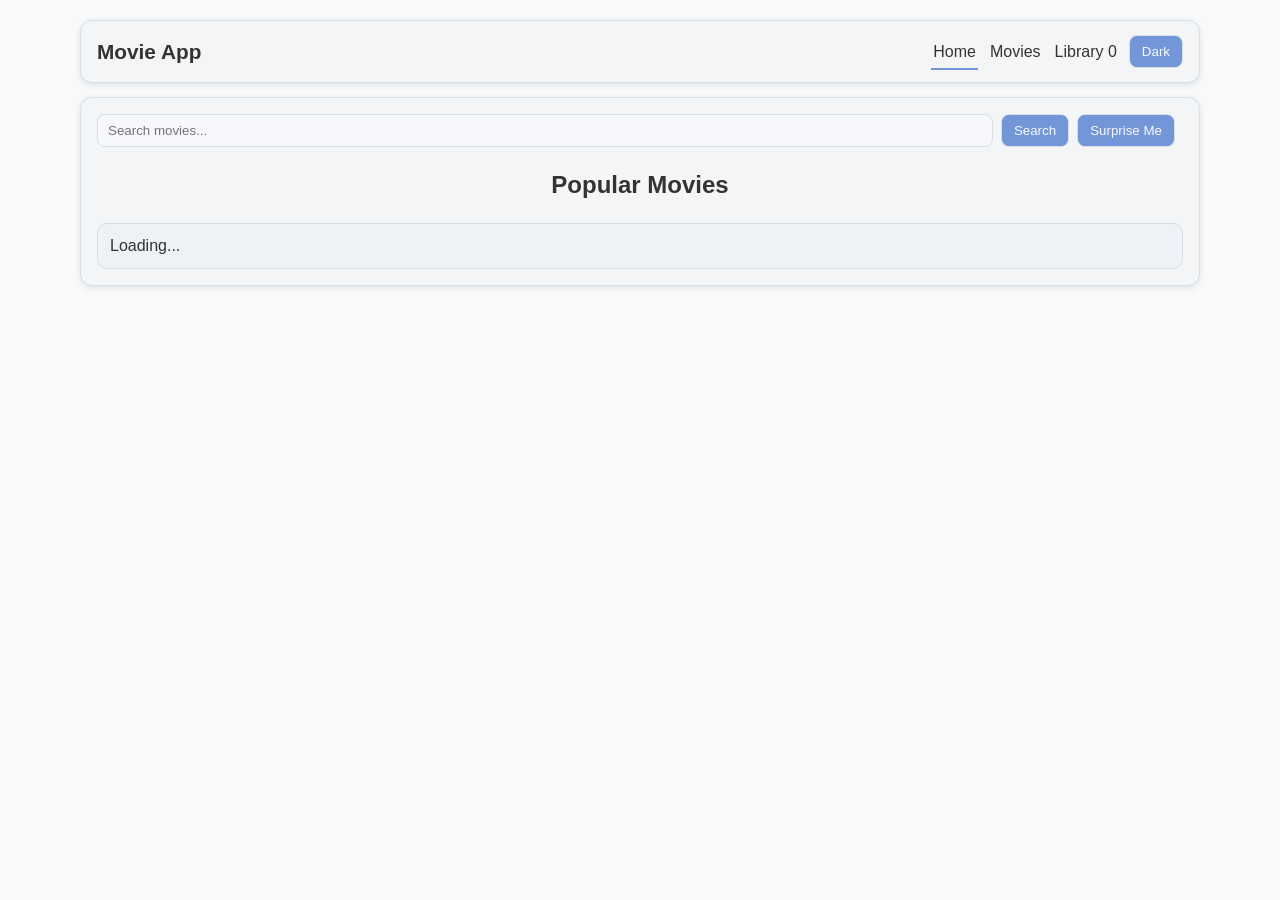
==== commit 0fa21854: "Update styles and page markup" ====
--- a/index.html
+++ b/index.html
@@ -66,11 +66,6 @@
     </div>
 </main>
 
-<div id="detailOverlay" class="detail-modal hidden">
-    <div id="detailSkeleton" class="loading-spinner"></div>
-    <div id="detailBody" class="detail-content hidden"></div>
-</div>
-
 <div id="toast" class="toast hidden"></div>
 
 <script src="js/common.js"></script>
--- a/css/movies.css
+++ b/css/movies.css
@@ -1,7 +1,17 @@
+/* ===== reset & base ===== */
 * {
   box-sizing: border-box;
 }
 
+body {
+  margin: 0;
+  font-family: Inter, Arial, sans-serif;
+  line-height: 1.5;
+  color: var(--text);
+  background: var(--bg);
+}
+
+/* ===== variables ===== */
 :root {
   --bg: #f8f9fa;
   --surface: #f3f5f7;
@@ -17,23 +27,7 @@
   --radius-md: 12px;
 }
 
-body {
-  margin: 0;
-  font-family: Inter, Arial, sans-serif;
-  background: var(--bg);
-  color: var(--text);
-  line-height: 1.5;
-}
-
-body.dark-mode {
-  background: radial-gradient(circle at top, #202433 0%, #141722 52%, #10131b 100%);
-  color: #e8ebf6;
-}
-
-.hidden {
-  display: none !important;
-}
-
+/* ===== layout (navbar, page, containers) ===== */
 #navbar,
 .page {
   width: min(1120px, calc(100% - 32px));
@@ -43,15 +37,15 @@
 }
 
 #navbar {
+  display: flex;
+  align-items: center;
+  justify-content: space-between;
+  gap: 12px;
   margin-top: 20px;
   padding: 14px 16px;
   border: 1px solid var(--border);
   background: var(--surface);
   box-shadow: var(--shadow-soft);
-  display: flex;
-  justify-content: space-between;
-  align-items: center;
-  gap: 12px;
 }
 
 .nav-brand h1 {
@@ -69,9 +63,9 @@
 
 .nav-link {
   position: relative;
+  padding: 4px 2px;
   color: var(--text);
   text-decoration: none;
-  padding: 4px 2px;
   transition: all 0.3s ease;
 }
 
@@ -91,70 +85,114 @@
   width: 100%;
 }
 
-.theme-toggle,
-.btn-primary,
-#moviesClearBtn,
-#clearBtn,
-.btn-sm,
-.btn-card-save,
-.btn-details,
-.card-bookmark-btn,
-#randomAgainBtn,
-#randomCloseBtn,
-#randomBtn,
-#clearAllBtn,
-.mini-remove-btn {
-  border: 1px solid var(--border);
-  background: var(--primary);
-  color: #f7f9ff;
-  border-radius: 8px;
-  padding: 8px 12px;
-  cursor: pointer;
-  font-family: Inter, Arial, sans-serif;
-  transition: all 0.3s ease;
-}
-
-.theme-toggle:hover,
-.btn-primary:hover,
-#moviesClearBtn:hover,
-#clearBtn:hover,
-.btn-sm:hover,
-.btn-card-save:hover,
-.btn-details:hover,
-.card-bookmark-btn:hover,
-#randomAgainBtn:hover,
-#randomCloseBtn:hover,
-#randomBtn:hover,
-#clearAllBtn:hover,
-.mini-remove-btn:hover {
-  background: var(--primary-hover);
-  transform: scale(1.02);
-}
-
-.btn-like.active,
-.btn-favorite.active {
-  background: var(--accent);
-  color: #1d3c31;
-  border-color: #7ebf9f;
-}
-
-#moviesClearBtn {
-  background: #8ea9df;
-}
-
-#clearBtn {
-  background: #8ea9df;
-}
-
 .page {
   margin-top: 14px;
   margin-bottom: 24px;
   padding: 16px;
+  border: 1px solid var(--border);
   background: var(--surface);
-  border: 1px solid var(--border);
   box-shadow: var(--shadow-soft);
 }
 
+#landingWrap,
+#moviesPage h2,
+#homePage h2,
+#watchlistPage h2,
+.coming-soon-page {
+  text-align: center;
+}
+
+#watchlistPage h2 {
+  margin: 0 0 12px;
+}
+
+#wlActions {
+  margin-top: 12px;
+}
+
+#noResults,
+#moviesNoResults,
+.wl-empty,
+.small-empty,
+.coming-note {
+  color: var(--muted);
+}
+
+.wl-empty,
+.library-box,
+.mini-card,
+.coming-soon-page {
+  border: 1px solid var(--border);
+  border-radius: var(--radius-md);
+  background: var(--card);
+  box-shadow: var(--shadow-soft);
+}
+
+.wl-empty,
+.coming-soon-page {
+  margin-bottom: 10px;
+  padding: 10px;
+}
+
+.coming-soon-page {
+  max-width: 560px;
+  margin: 8px auto;
+}
+
+.coming-icon {
+  display: inline-block;
+  padding: 6px 10px;
+  border-radius: 999px;
+  font-size: 0.9rem;
+  color: #466cab;
+  background: #e8f0fb;
+}
+
+.library-boxes-wrap {
+  margin-top: 16px;
+  display: grid;
+  grid-template-columns: repeat(2, minmax(0, 1fr));
+  gap: 12px;
+}
+
+.library-box {
+  padding: 12px;
+}
+
+.mini-grid {
+  display: grid;
+  gap: 8px;
+}
+
+.mini-card {
+  display: flex;
+  align-items: center;
+  gap: 8px;
+  padding: 8px;
+}
+
+.mini-meta h4 {
+  margin: 0 0 4px;
+  font-size: 0.95rem;
+  color: var(--text);
+}
+
+.mini-meta p {
+  margin: 0;
+  font-size: 0.88rem;
+  color: var(--muted);
+}
+
+.mini-poster {
+  width: 50px;
+  min-width: 50px;
+  height: 72px;
+  border: 1px solid var(--border);
+  border-radius: 8px;
+  object-fit: cover;
+}
+
+/* ===== search section ===== */
 .search-card {
   margin-bottom: 14px;
 }
@@ -174,12 +212,12 @@
 input,
 select,
 textarea {
+  padding: 8px 10px;
   border: 1px solid var(--border);
   border-radius: 8px;
-  padding: 8px 10px;
+  font-family: Inter, Arial, sans-serif;
+  color: var(--text);
   background: #f6f8fb;
-  color: var(--text);
-  font-family: Inter, Arial, sans-serif;
   transition: all 0.3s ease;
 }
 
@@ -197,22 +235,10 @@
   box-shadow: 0 0 0 3px rgba(115, 150, 216, 0.2);
 }
 
-.surprise-result,
-.loader,
-.error-message,
-.toast,
-.loading-spinner {
-  margin-top: 10px;
-  padding: 10px 12px;
-  border: 1px solid var(--border);
-  border-radius: 10px;
-  background: var(--surface-soft);
-}
-
 .results-header {
   display: flex;
+  align-items: center;
   justify-content: space-between;
-  align-items: center;
   gap: 12px;
   margin: 10px 0;
   padding-bottom: 8px;
@@ -229,14 +255,7 @@
   padding: 10px 0;
 }
 
-.movies-scroll-sentinel {
-  width: 100%;
-  height: 1px;
-  margin-top: 8px;
-  opacity: 0;
-  pointer-events: none;
-}
-
+/* ===== movie cards ===== */
 .movies-grid {
   margin-top: 6px;
 }
@@ -246,11 +265,11 @@
   align-items: stretch;
   gap: 0;
   margin-bottom: 14px;
+  padding: 0;
   border: 1px solid var(--border);
   border-radius: 10px;
   overflow: hidden;
   background: var(--card);
-  padding: 0;
   box-shadow: var(--shadow-soft);
   transition: all 0.3s ease;
 }
@@ -271,11 +290,177 @@
   width: 100%;
   height: 100%;
   min-height: 220px;
+  border: 0;
+  border-radius: 0;
   object-fit: contain;
   object-position: center;
   background: #e7ebf1;
-  border: 0;
+}
+
+.card-body {
+  flex: 1;
+  min-width: 0;
+  padding: 0;
+}
+
+.card-title {
+  margin: 0;
+  padding: 12px 14px 2px;
+  font-size: 1.05rem;
+  font-weight: 700;
+  letter-spacing: 0.4px;
+  line-height: 1.25;
+  text-transform: uppercase;
+  word-break: break-word;
+}
+
+.card-year {
+  margin: 0;
+  padding: 0 14px 10px;
+  border-bottom: 1px solid var(--border);
+  color: var(--muted);
+}
+
+.card-actions {
+  display: flex;
+  gap: 0;
+  flex-wrap: nowrap;
+  border-top: 1px solid var(--border);
+}
+
+.card-actions > button {
+  flex: 1;
+  border-top: 0;
+  border-right: 1px solid var(--border);
+  border-bottom: 0;
+  border-left: 0;
   border-radius: 0;
+  font-weight: 600;
+  color: #2b3b54;
+  background: #dce8f7;
+}
+
+.card-actions > button:hover {
+  color: #1f2a3d;
+  background: #cfdcf0;
+}
+
+.card-actions > button:last-child {
+  border-right: 0;
+}
+
+.movie-details {
+  margin: 0;
+  padding: 0 12px;
+  max-height: 0;
+  border-top: 1px solid var(--border);
+  border-left: 0;
+  overflow: hidden;
+  opacity: 0;
+  font-size: 0.92rem;
+  color: var(--text);
+  background: var(--surface-soft);
+  transition: max-height 0.25s ease, opacity 0.2s ease, padding 0.2s ease;
+}
+
+.movie-details.open {
+  max-height: 260px;
+  padding: 10px;
+  opacity: 1;
+}
+
+.movie-details p {
+  margin: 0 0 6px;
+}
+
+.details-plot {
+  margin-top: 8px;
+}
+
+#watchlistPage .movie-card {
+  align-items: stretch;
+}
+
+#watchlistPage .card-poster-wrap {
+  width: 104px;
+  min-width: 104px;
+}
+
+#watchlistPage .card-poster {
+  height: 146px;
+  min-height: 146px;
+  object-fit: contain;
+}
+
+#watchlistPage .card-body {
+  display: flex;
+  flex-direction: column;
+}
+
+#watchlistPage .card-actions {
+  margin-top: 6px;
+  padding: 0 12px 12px;
+  border-top: 0;
+  background: transparent;
+}
+
+#watchlistPage .card-actions > button {
+  flex: 0 0 auto;
+  width: auto;
+  padding: 8px 12px;
+  border: 1px solid var(--border);
+  border-right: 1px solid var(--border);
+  border-radius: 8px;
+  font-size: 0.95rem;
+  color: #f7f9ff;
+  background: var(--primary);
+}
+
+/* ===== buttons & interactions ===== */
+.theme-toggle,
+.btn-primary,
+#moviesClearBtn,
+#clearBtn,
+.btn-sm,
+.btn-card-save,
+.card-bookmark-btn,
+#randomBtn,
+#clearAllBtn,
+.mini-remove-btn {
+  padding: 8px 12px;
+  border: 1px solid var(--border);
+  border-radius: 8px;
+  font-family: Inter, Arial, sans-serif;
+  color: #f7f9ff;
+  background: var(--primary);
+  cursor: pointer;
+  transition: all 0.3s ease;
+}
+
+.theme-toggle:hover,
+.btn-primary:hover,
+#moviesClearBtn:hover,
+#clearBtn:hover,
+.btn-sm:hover,
+.btn-card-save:hover,
+.card-bookmark-btn:hover,
+#randomBtn:hover,
+#clearAllBtn:hover,
+.mini-remove-btn:hover {
+  background: var(--primary-hover);
+  transform: scale(1.02);
+}
+
+.btn-like.active,
+.btn-favorite.active {
+  border-color: #7ebf9f;
+  color: #1d3c31;
+  background: var(--accent);
+}
+
+#moviesClearBtn,
+#clearBtn {
+  background: #8ea9df;
 }
 
 .card-bookmark-btn {
@@ -287,260 +472,16 @@
   padding: 4px 6px;
 }
 
-.card-body {
-  flex: 1;
-  min-width: 0;
-  padding: 0;
-}
-
-.card-title {
-  font-size: 1.05rem;
-  text-transform: uppercase;
-  letter-spacing: 0.4px;
-  font-weight: 700;
-  margin: 0;
-  padding: 12px 14px 2px;
-  line-height: 1.25;
-  word-break: break-word;
-}
-
-.card-year {
-  margin: 0;
-  color: var(--muted);
-  padding: 0 14px 10px;
-  border-bottom: 1px solid var(--border);
-}
-
-.card-actions {
-  display: flex;
-  gap: 0;
-  flex-wrap: nowrap;
-  border-top: 1px solid var(--border);
-}
-
-.card-actions > button {
-  flex: 1;
-  border-radius: 0;
-  border-top: 0;
-  border-bottom: 0;
-  border-left: 0;
-  border-right: 1px solid var(--border);
-  background: #dce8f7;
-  color: #2b3b54;
-  font-weight: 600;
-}
-
-.card-actions > button:hover {
-  background: #cfdcf0;
-  color: #1f2a3d;
-}
-
-.card-actions > button:last-child {
-  border-right: 0;
-}
-
-.movie-details {
-  margin: 0;
-  padding: 0 12px;
-  border-left: 0;
-  border-top: 1px solid var(--border);
-  background: var(--surface-soft);
-  font-size: 0.92rem;
-  color: var(--text);
-  max-height: 0;
-  opacity: 0;
-  overflow: hidden;
-  transition: max-height 0.25s ease, opacity 0.2s ease, padding 0.2s ease;
-}
-
-.movie-details.open {
-  max-height: 260px;
-  opacity: 1;
-  padding: 10px;
-}
-
-.movie-details p {
-  margin: 0 0 6px;
-}
-
-.details-plot {
-  margin-top: 8px;
-}
-
-.detail-modal,
-.random-modal {
-  position: fixed;
-  inset: 0;
-  background: rgba(16, 18, 27, 0.62);
-  display: flex;
-  align-items: center;
-  justify-content: center;
-  padding: 14px;
-}
-
-.detail-content,
-.random-content {
-  width: 100%;
-  max-width: 680px;
-  max-height: 86vh;
-  overflow-y: auto;
-  border: 1px solid var(--border);
-  border-radius: 10px;
-  background: var(--surface);
-  padding: 14px;
-}
-
-#landingWrap,
-#moviesPage h2,
-#homePage h2,
-#watchlistPage h2,
-.coming-soon-page {
-  text-align: center;
-}
-
-#noResults,
-#moviesNoResults,
-.wl-empty,
-.small-empty,
-.coming-note {
-  color: var(--muted);
-}
-
-.wl-empty,
-.library-box,
-.mini-card,
-.coming-soon-page {
-  border: 1px solid var(--border);
-  border-radius: var(--radius-md);
-  background: var(--card);
-  box-shadow: var(--shadow-soft);
-}
-
-.wl-empty,
-.coming-soon-page {
-  padding: 14px;
-}
-
-.library-boxes-wrap {
-  margin-top: 16px;
-  display: grid;
-  grid-template-columns: repeat(2, minmax(0, 1fr));
-  gap: 12px;
-}
-
-.library-box {
-  padding: 12px;
-}
-
-.mini-grid {
-  display: grid;
-  gap: 8px;
-}
-
-.mini-card {
-  display: flex;
-  align-items: center;
-  gap: 8px;
-  padding: 8px;
-}
-
-.mini-meta h4 {
-  margin: 0 0 4px;
-  font-size: 0.95rem;
-  color: var(--text);
-}
-
-.mini-meta p {
-  margin: 0;
-  font-size: 0.88rem;
-  color: var(--muted);
-}
-
-.mini-poster {
-  width: 50px;
-  min-width: 50px;
-  height: 72px;
-  object-fit: cover;
-  border-radius: 8px;
-  border: 1px solid var(--border);
-}
-
-.coming-soon-page {
-  max-width: 560px;
-  margin: 8px auto;
-}
-
-.coming-icon {
-  display: inline-block;
-  padding: 6px 10px;
-  border-radius: 999px;
-  background: #e8f0fb;
-  color: #466cab;
-  font-size: 0.9rem;
-}
-
-#watchlistPage .movie-card {
-  align-items: stretch;
-}
-
-#watchlistPage .card-poster-wrap {
-  width: 104px;
-  min-width: 104px;
-}
-
-#watchlistPage .card-poster {
-  min-height: 146px;
-  height: 146px;
-  object-fit: contain;
-}
-
-#watchlistPage .card-body {
-  display: flex;
-  flex-direction: column;
-}
-
-#watchlistPage .card-actions {
-  margin-top: 6px;
-  border-top: 0;
-  padding: 0 12px 12px;
-  background: transparent;
-}
-
-#watchlistPage .card-actions > button {
-  flex: 0 0 auto;
-  width: auto;
-  border: 1px solid var(--border);
-  border-radius: 8px;
-  border-right: 1px solid var(--border);
-  background: var(--primary);
-  color: #f7f9ff;
-}
-
-#watchlistPage .card-actions > button {
-  font-size: 0.95rem;
-}
-
-button,
-.theme-toggle,
-.btn-primary,
-.btn-sm,
-.btn-card-save,
-.btn-details,
-.card-bookmark-btn,
-.mini-remove-btn {
-  transition: all 0.3s ease;
-}
-
-.random-content > div {
-  display: flex;
-  gap: 8px;
-  flex-wrap: wrap;
+/* ===== dark mode ===== */
+body.dark-mode {
+  color: #e8ebf6;
+  background: radial-gradient(circle at top, #202433 0%, #141722 52%, #10131b 100%);
 }
 
 body.dark-mode #navbar,
 body.dark-mode .page {
+  border-color: #343b53;
   background: #181d2a;
-  border-color: #343b53;
   box-shadow: none;
 }
 
@@ -557,16 +498,13 @@
 body.dark-mode #moviesClearBtn,
 body.dark-mode .btn-sm,
 body.dark-mode .btn-card-save,
-body.dark-mode .btn-details,
 body.dark-mode .card-bookmark-btn,
-body.dark-mode #randomAgainBtn,
-body.dark-mode #randomCloseBtn,
 body.dark-mode #randomBtn,
 body.dark-mode #clearAllBtn,
 body.dark-mode .mini-remove-btn {
-  background: #232a3d;
   border-color: #3f4865;
   color: #edf1fb;
+  background: #232a3d;
 }
 
 body.dark-mode .theme-toggle:hover,
@@ -574,10 +512,7 @@
 body.dark-mode #moviesClearBtn:hover,
 body.dark-mode .btn-sm:hover,
 body.dark-mode .btn-card-save:hover,
-body.dark-mode .btn-details:hover,
 body.dark-mode .card-bookmark-btn:hover,
-body.dark-mode #randomAgainBtn:hover,
-body.dark-mode #randomCloseBtn:hover,
 body.dark-mode #randomBtn:hover,
 body.dark-mode #clearAllBtn:hover,
 body.dark-mode .mini-remove-btn:hover {
@@ -586,17 +521,17 @@
 
 body.dark-mode .btn-like.active,
 body.dark-mode .btn-favorite.active {
+  border-color: #5470ab;
+  color: #f3f7ff;
   background: #3f5a93;
-  color: #f3f7ff;
-  border-color: #5470ab;
 }
 
 body.dark-mode #moviesSearchInput,
 body.dark-mode #moviesFilterSelect,
 body.dark-mode #moviesSortSelect {
-  background: #121722;
   border-color: #3a4460;
   color: #e7ecf7;
+  background: #121722;
 }
 
 body.dark-mode .results-header,
@@ -606,9 +541,10 @@
 body.dark-mode .loader,
 body.dark-mode .error-message,
 body.dark-mode .toast,
-body.dark-mode .loading-spinner,
-body.dark-mode .detail-content,
-body.dark-mode .random-content {
+body.dark-mode .wl-empty,
+body.dark-mode .library-box,
+body.dark-mode .mini-card,
+body.dark-mode .coming-soon-page {
   border-color: #38415a;
 }
 
@@ -617,7 +553,6 @@
 }
 
 body.dark-mode .movie-card {
-  border-color: #38415a;
   background: #1b2131;
 }
 
@@ -630,8 +565,19 @@
   background: #0f1420;
 }
 
-body.dark-mode .card-title {
-  color: #f1f5ff;
+body.dark-mode .card-title,
+body.dark-mode .library-box h3,
+body.dark-mode .mini-meta h4,
+body.dark-mode .coming-soon-page h1 {
+  color: #e9eefc;
+}
+
+body.dark-mode .card-year,
+body.dark-mode #moviesNoResults,
+body.dark-mode .mini-meta p,
+body.dark-mode .small-empty,
+body.dark-mode .coming-note {
+  color: #bfcae4;
 }
 
 body.dark-mode .card-year {
@@ -643,59 +589,115 @@
 }
 
 body.dark-mode .card-actions > button {
+  border-right-color: #38415a;
   background: #171d2b;
-  border-right-color: #38415a;
-}
-
-body.dark-mode .card-year,
-body.dark-mode #moviesNoResults {
-  color: #bfcae4;
 }
 
 body.dark-mode .surprise-result,
 body.dark-mode .loader,
 body.dark-mode .error-message,
 body.dark-mode .toast,
-body.dark-mode .loading-spinner,
 body.dark-mode .movie-details,
-body.dark-mode .detail-content,
-body.dark-mode .random-content {
-  background: #1c2232;
-  color: #e9eefc;
-}
-
-body.dark-mode .movie-details {
-  border-left-color: #526189;
-}
-
 body.dark-mode .wl-empty,
 body.dark-mode .library-box,
 body.dark-mode .mini-card,
 body.dark-mode .coming-soon-page {
+  color: #e9eefc;
   background: #1c2232;
-  border-color: #38415a;
-  color: #e9eefc;
-}
-
-body.dark-mode .library-box h3,
-body.dark-mode .mini-meta h4,
-body.dark-mode .coming-soon-page h1 {
-  color: #e9eefc;
-}
-
-body.dark-mode .mini-meta p,
-body.dark-mode .small-empty,
-body.dark-mode .coming-note {
-  color: #bfcae4;
-}
-
-@media (max-width: 900px) {
+}
+
+body.dark-mode .movie-details {
+  border-left-color: #526189;
+}
+
+/* ===== responsive (mobile first, then tablet, desktop) ===== */
+@media (max-width: 520px) {
+  #navbar {
+    flex-direction: column;
+    align-items: flex-start;
+  }
+
+  .nav-links-group {
+    width: 100%;
+    gap: 8px;
+  }
+
+  .movie-card {
+    flex-direction: column;
+  }
+
+  .card-poster-wrap,
+  .card-poster {
+    width: 100%;
+    max-width: none;
+  }
+
+  .card-poster-wrap {
+    min-width: 100%;
+    height: clamp(180px, 52vw, 240px);
+    border-right: 0;
+    border-bottom: 1px solid #cfc8bb;
+  }
+
+  .card-poster {
+    height: 100%;
+    min-height: 100%;
+    object-fit: contain;
+    object-position: center;
+  }
+
+  .card-actions {
+    flex-direction: row;
+    flex-wrap: nowrap;
+  }
+
+  .card-actions > button {
+    flex: 1 1 33.33%;
+    padding: 9px 6px;
+    border-top: 1px solid #d6cfc2;
+    border-right: 1px solid #bfb7ab;
+    font-size: 0.95rem;
+    white-space: nowrap;
+  }
+
+  .movie-details {
+    margin-left: 0;
+  }
+
+  .movie-details.open {
+    max-height: none;
+  }
+
+  .controls-row {
+    width: 100%;
+    flex-direction: column;
+  }
+
+  #moviesFilterSelect,
+  #moviesSortSelect {
+    width: 100%;
+  }
+
+  .btn-primary,
+  #moviesClearBtn {
+    width: 100%;
+  }
+
   .search-flex {
-    grid-template-columns: 1fr 1fr;
-  }
-
-  #moviesSearchInput {
-    grid-column: 1 / -1;
+    grid-template-columns: 1fr;
+  }
+
+  #watchlistPage .card-poster-wrap {
+    min-width: 100%;
+    max-width: 210px;
+    height: auto;
+    border-bottom: 0;
+  }
+
+  #watchlistPage .card-poster {
+    width: 100%;
+    height: auto;
+    min-height: 0;
   }
 }
 
@@ -727,8 +729,8 @@
   }
 
   .card-title {
+    padding: 10px 12px 2px;
     font-size: 0.98rem;
-    padding: 10px 12px 2px;
   }
 
   .card-year {
@@ -749,101 +751,41 @@
   }
 
   #watchlistPage .card-poster {
+    height: 132px;
     min-height: 132px;
-    height: 132px;
-  }
-
-}
-
-@media (max-width: 520px) {
-  #navbar {
-    flex-direction: column;
-    align-items: flex-start;
-  }
-
-  .nav-links-group {
-    width: 100%;
-    gap: 8px;
-  }
-
-  .movie-card {
-    flex-direction: column;
-  }
-
-  .card-poster-wrap,
-  .card-poster {
-    width: 100%;
-    max-width: none;
-  }
-
-  .card-poster-wrap {
-    min-width: 100%;
-    height: clamp(180px, 52vw, 240px);
-    border-right: 0;
-    border-bottom: 1px solid #cfc8bb;
-  }
-
-  .card-poster {
-    height: 100%;
-    min-height: 100%;
-    object-fit: contain;
-    object-position: center;
-  }
-
-  .card-actions {
-    flex-direction: row;
-    flex-wrap: nowrap;
-  }
-
-  .card-actions > button {
-    flex: 1 1 33.33%;
-    border-right: 1px solid #bfb7ab;
-    border-top: 1px solid #d6cfc2;
-    font-size: 0.95rem;
-    padding: 9px 6px;
-    white-space: nowrap;
-  }
-
-  .movie-details {
-    margin-left: 0;
-  }
-
-  .movie-details.open {
-    max-height: none;
-  }
-
-  .controls-row {
-    width: 100%;
-    flex-direction: column;
-  }
-
-  #moviesFilterSelect,
-  #moviesSortSelect {
-    width: 100%;
-  }
-
-  .btn-primary,
-  #moviesClearBtn,
-  #randomAgainBtn,
-  #randomCloseBtn {
-    width: 100%;
-  }
-
+  }
+}
+
+@media (max-width: 900px) {
   .search-flex {
-    grid-template-columns: 1fr;
-  }
-
-  #watchlistPage .card-poster-wrap {
-    min-width: 100%;
-    max-width: 210px;
-    height: auto;
-    border-bottom: 0;
-  }
-
-  #watchlistPage .card-poster {
-    width: 100%;
-    height: auto;
-    min-height: 0;
-  }
-
-}
+    grid-template-columns: 1fr 1fr;
+  }
+
+  #moviesSearchInput {
+    grid-column: 1 / -1;
+  }
+}
+
+/* ===== utilities (hidden, toast, modals) ===== */
+.hidden {
+  display: none !important;
+}
+
+.surprise-result,
+.loader,
+.error-message,
+.toast {
+  margin-top: 10px;
+  padding: 10px 12px;
+  border: 1px solid var(--border);
+  border-radius: 10px;
+  background: var(--surface-soft);
+}
+
+.movies-scroll-sentinel {
+  width: 100%;
+  height: 1px;
+  margin-top: 8px;
+  opacity: 0;
+  pointer-events: none;
+}
